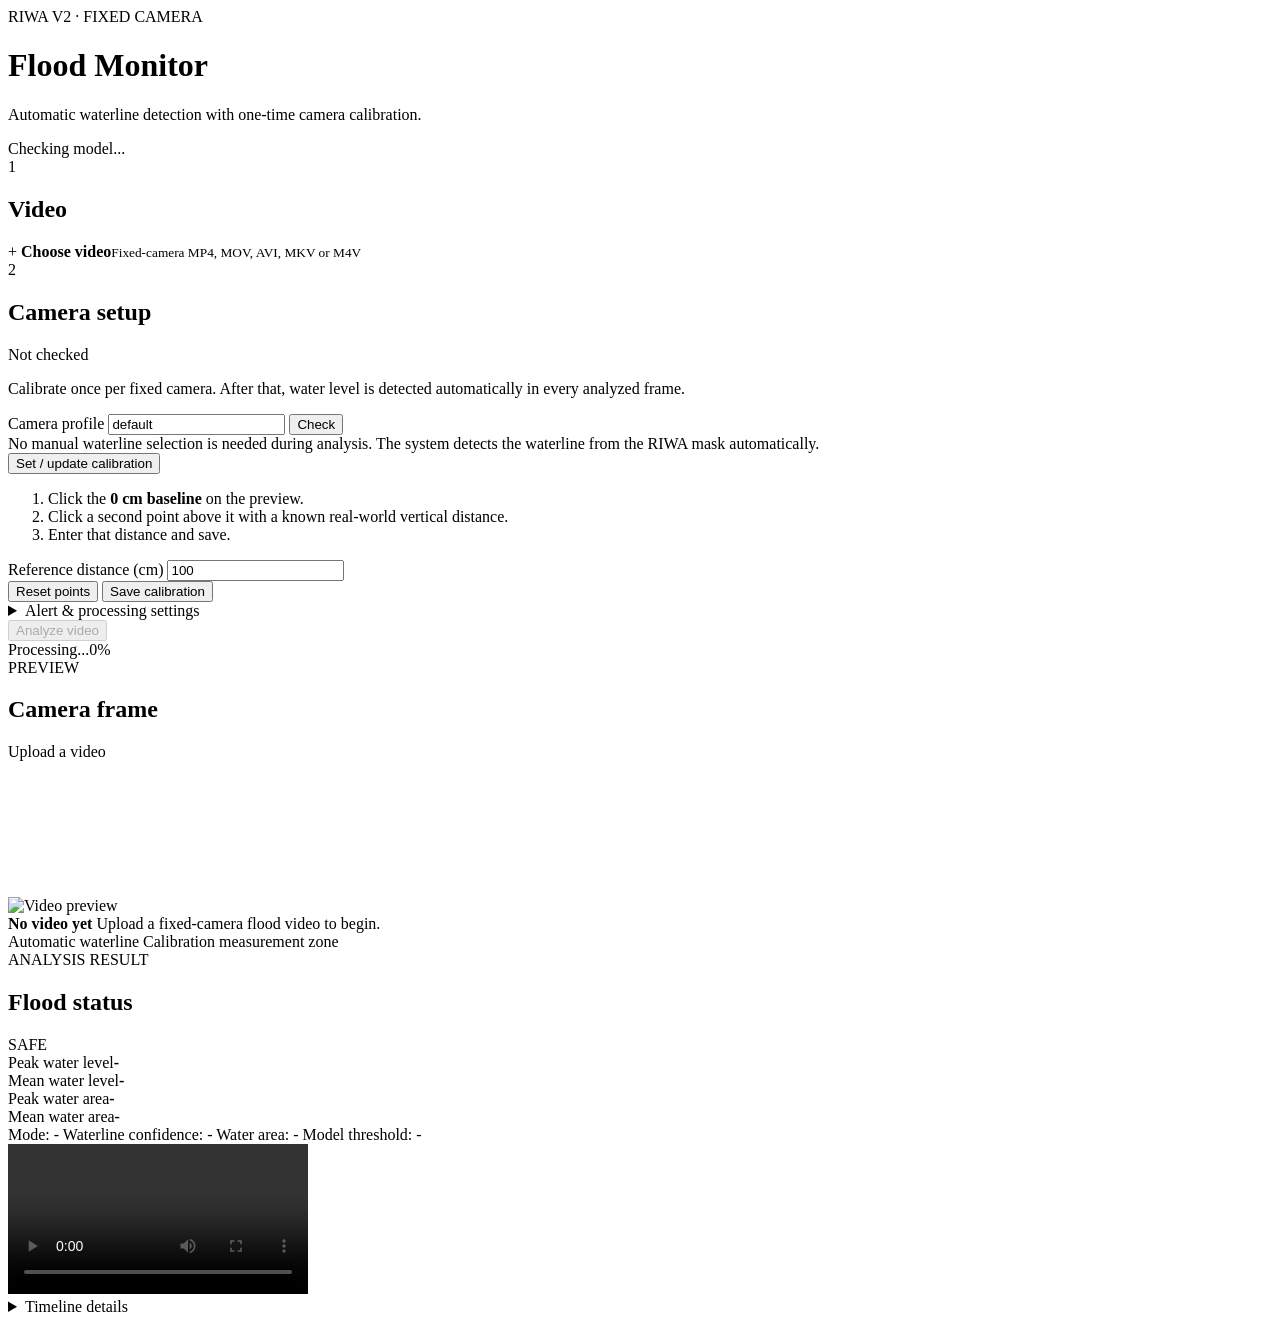
==== app/templates/index.html @ 7a63921c "." ====
<!DOCTYPE html>
<html lang="en">
<head>
  <link rel="icon" href="/static/favicon.svg" type="image/svg+xml" />
  <meta charset="UTF-8" />
  <meta name="viewport" content="width=device-width, initial-scale=1.0" />
  <title>RIWA Flood Monitor</title>
  <link rel="stylesheet" href="/static/style.css" />
</head>
<body>
  <main class="page-shell">
    <header class="topbar">
      <div>
        <div class="eyebrow">RIWA V2 · FIXED CAMERA</div>
        <h1>Flood Monitor</h1>
        <p>Automatic waterline detection with one-time camera calibration.</p>
      </div>
      <div id="modelBadge" class="model-badge">Checking model...</div>
    </header>

    <section class="workspace">
      <aside class="setup-panel card">
        <div class="section-head">
          <div><span class="step">1</span><h2>Video</h2></div>
        </div>

        <label class="upload-box" id="uploadBox">
          <input id="videoFile" type="file" accept="video/*" hidden />
          <span class="upload-icon">+</span>
          <span class="upload-copy"><strong>Choose video</strong><small>Fixed-camera MP4, MOV, AVI, MKV or M4V</small></span>
        </label>
        <div id="uploadStatus" class="helper"></div>
        <div id="videoMeta" class="meta-strip hidden"></div>

        <div class="divider"></div>

        <div class="section-head compact-head">
          <div><span class="step">2</span><h2>Camera setup</h2></div>
          <span id="calibrationBadge" class="state-pill muted-pill">Not checked</span>
        </div>
        <p class="helper fixed-note">Calibrate once per fixed camera. After that, water level is detected automatically in every analyzed frame.</p>

        <div class="profile-row">
          <label>
            Camera profile
            <input id="profile" value="default" />
          </label>
          <button id="loadProfile" class="secondary">Check</button>
        </div>

        <div id="autoInfo" class="mode-note">No manual waterline selection is needed during analysis. The system detects the waterline from the RIWA mask automatically.</div>

        <button id="toggleCalibration" class="secondary full-button">Set / update calibration</button>

        <div id="manualPanel" class="hidden manual-panel">
          <ol class="cal-steps">
            <li>Click the <b>0 cm baseline</b> on the preview.</li>
            <li>Click a second point above it with a known real-world vertical distance.</li>
            <li>Enter that distance and save.</li>
          </ol>
          <label>
            Reference distance (cm)
            <input id="knownCm" type="number" min="0.1" step="0.1" value="100" />
          </label>
          <div class="button-row">
            <button id="resetPoints" class="secondary">Reset points</button>
            <button id="saveCalibration" class="primary">Save calibration</button>
          </div>
          <div id="calStatus" class="helper"></div>
        </div>

        <details class="advanced-settings">
          <summary>Alert & processing settings</summary>
          <div class="advanced-body">
            <div class="settings-group">
              <div class="settings-title">Real-world water level</div>
              <div class="mini-grid">
                <label>Warning (cm)<input id="warningCm" type="number" value="20" min="0" step="1" /></label>
                <label>Danger (cm)<input id="dangerCm" type="number" value="50" min="0" step="1" /></label>
              </div>
            </div>
            <div class="settings-group">
              <div class="settings-title">Fallback when no calibration exists</div>
              <div class="mini-grid">
                <label>Warning area (%)<input id="warningRatioPct" type="number" value="20" min="0" max="100" step="1" /></label>
                <label>Danger area (%)<input id="dangerRatioPct" type="number" value="45" min="0" max="100" step="1" /></label>
              </div>
            </div>
            <label>Analyze every Nth frame<input id="sampleN" type="number" value="1" min="1" max="30" step="1" /></label>
          </div>
        </details>

        <button id="analyzeBtn" class="primary analyze-button" disabled>Analyze video</button>

        <div id="progressArea" class="hidden progress-area">
          <div class="progress-head"><span id="progressText">Processing...</span><span id="progressPercent">0%</span></div>
          <div class="progress-track"><div id="progressBar" class="progress-bar"></div></div>
        </div>
        <div id="analysisError" class="error hidden"></div>
      </aside>

      <section class="preview-panel card">
        <div class="section-head preview-head">
          <div><span class="step">PREVIEW</span><h2>Camera frame</h2></div>
          <div id="pointStatus" class="state-pill muted-pill">Upload a video</div>
        </div>
        <div class="preview-wrap" id="previewWrap">
          <img id="previewImage" alt="Video preview" class="hidden" />
          <canvas id="calCanvas" class="hidden"></canvas>
          <div id="previewPlaceholder" class="preview-placeholder">
            <strong>No video yet</strong>
            <span>Upload a fixed-camera flood video to begin.</span>
          </div>
        </div>
        <div class="preview-legend">
          <span><i class="legend-line yellow"></i>Automatic waterline</span>
          <span><i class="legend-zone"></i>Calibration measurement zone</span>
        </div>
      </section>
    </section>

    <section id="resultSection" class="result-section card hidden">
      <div class="result-header">
        <div>
          <div class="eyebrow">ANALYSIS RESULT</div>
          <h2>Flood status</h2>
          <p id="resultMeasurementHint" class="result-hint"></p>
        </div>
        <div id="statusBadge" class="status-badge">SAFE</div>
      </div>

      <div id="calibratedMetrics" class="primary-metrics hidden">
        <div class="hero-metric"><span>Peak water level</span><strong id="maxLevel">-</strong></div>
        <div class="hero-metric"><span>Mean water level</span><strong id="meanLevel">-</strong></div>
      </div>

      <div id="areaMetrics" class="primary-metrics hidden">
        <div class="hero-metric"><span>Peak water area</span><strong id="maxRatio">-</strong></div>
        <div class="hero-metric"><span>Mean water area</span><strong id="meanRatio">-</strong></div>
      </div>

      <div class="secondary-metrics">
        <span id="measurementModeChip">Mode: -</span>
        <span id="confidenceChip">Waterline confidence: -</span>
        <span id="secondaryAreaChip">Water area: -</span>
        <span id="modelThresholdChip">Model threshold: -</span>
      </div>

      <video id="resultVideo" controls playsinline preload="metadata"></video>

      <details class="timeline-wrap">
        <summary>Timeline details</summary>
        <div id="timeline" class="timeline"></div>
      </details>
    </section>
  </main>

  <script src="/static/app.js"></script>
</body>
</html>
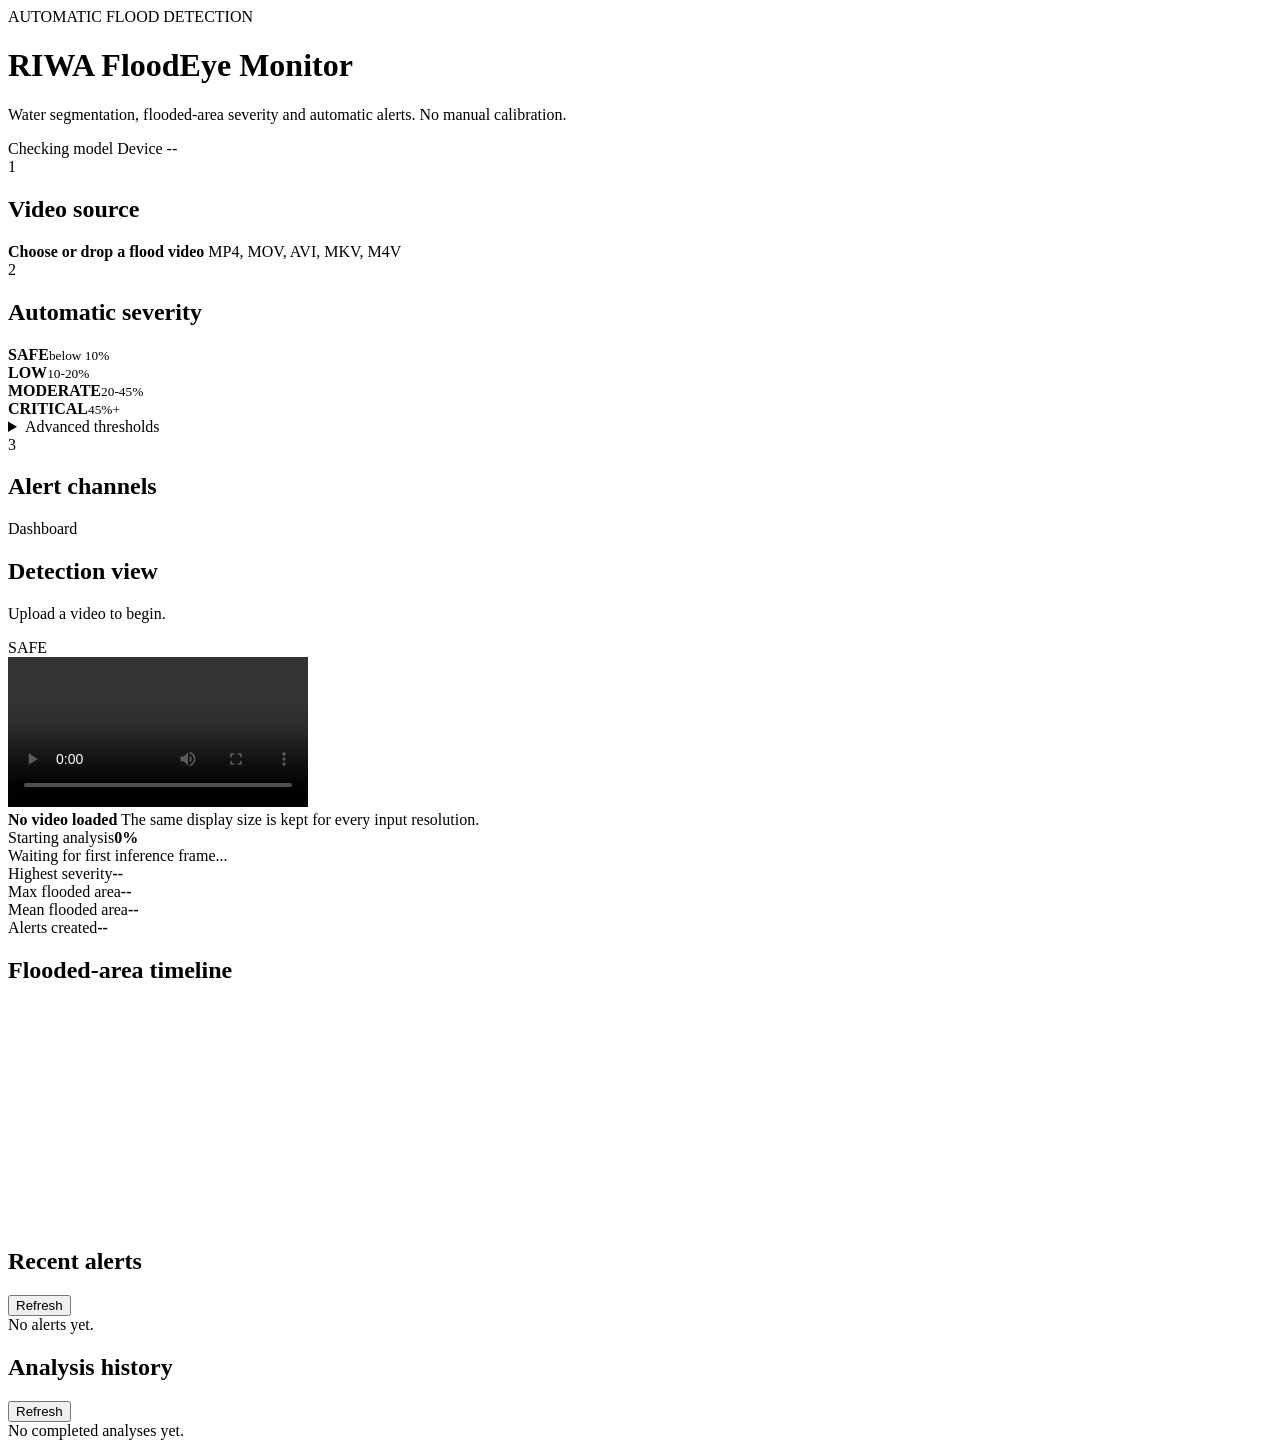
==== commit 3d54ba05: "." ====
--- a/app/templates/index.html
+++ b/app/templates/index.html
@@ -1,160 +1,132 @@
-<!DOCTYPE html>
+<!doctype html>
 <html lang="en">
 <head>
-  <link rel="icon" href="/static/favicon.svg" type="image/svg+xml" />
-  <meta charset="UTF-8" />
-  <meta name="viewport" content="width=device-width, initial-scale=1.0" />
-  <title>RIWA Flood Monitor</title>
-  <link rel="stylesheet" href="/static/style.css" />
+  <meta charset="utf-8">
+  <meta name="viewport" content="width=device-width, initial-scale=1">
+  <title>RIWA FloodEye Monitor</title>
+  <link rel="stylesheet" href="/static/style.css">
 </head>
 <body>
-  <main class="page-shell">
+  <div class="app-shell">
     <header class="topbar">
       <div>
-        <div class="eyebrow">RIWA V2 · FIXED CAMERA</div>
-        <h1>Flood Monitor</h1>
-        <p>Automatic waterline detection with one-time camera calibration.</p>
+        <div class="eyebrow">AUTOMATIC FLOOD DETECTION</div>
+        <h1>RIWA FloodEye Monitor</h1>
+        <p>Water segmentation, flooded-area severity and automatic alerts. No manual calibration.</p>
       </div>
-      <div id="modelBadge" class="model-badge">Checking model...</div>
+      <div class="system-state">
+        <span id="modelBadge" class="badge neutral">Checking model</span>
+        <span id="deviceBadge" class="badge neutral">Device --</span>
+      </div>
     </header>
 
-    <section class="workspace">
-      <aside class="setup-panel card">
-        <div class="section-head">
-          <div><span class="step">1</span><h2>Video</h2></div>
-        </div>
+    <main class="layout">
+      <aside class="side-column">
+        <section class="panel upload-panel">
+          <div class="panel-title">
+            <div>
+              <span class="step">1</span>
+              <h2>Video source</h2>
+            </div>
+          </div>
+          <label id="dropZone" class="drop-zone" for="videoFile">
+            <input id="videoFile" type="file" accept="video/*" hidden>
+            <strong>Choose or drop a flood video</strong>
+            <span>MP4, MOV, AVI, MKV, M4V</span>
+          </label>
+          <div id="uploadInfo" class="upload-info hidden"></div>
+        </section>
 
-        <label class="upload-box" id="uploadBox">
-          <input id="videoFile" type="file" accept="video/*" hidden />
-          <span class="upload-icon">+</span>
-          <span class="upload-copy"><strong>Choose video</strong><small>Fixed-camera MP4, MOV, AVI, MKV or M4V</small></span>
-        </label>
-        <div id="uploadStatus" class="helper"></div>
-        <div id="videoMeta" class="meta-strip hidden"></div>
+        <section class="panel">
+          <div class="panel-title">
+            <div>
+              <span class="step">2</span>
+              <h2>Automatic severity</h2>
+            </div>
+          </div>
+          <div class="severity-legend">
+            <div><span class="dot safe"></span><b>SAFE</b><small id="safeText">below 10%</small></div>
+            <div><span class="dot low"></span><b>LOW</b><small id="lowText">10-20%</small></div>
+            <div><span class="dot moderate"></span><b>MODERATE</b><small id="moderateText">20-45%</small></div>
+            <div><span class="dot critical"></span><b>CRITICAL</b><small id="criticalText">45%+</small></div>
+          </div>
 
-        <div class="divider"></div>
+          <details class="advanced">
+            <summary>Advanced thresholds</summary>
+            <div class="field-grid">
+              <label>Low (%)<input id="lowRatio" type="number" min="0" max="100" step="1" value="10"></label>
+              <label>Moderate (%)<input id="moderateRatio" type="number" min="0" max="100" step="1" value="20"></label>
+              <label>Critical (%)<input id="criticalRatio" type="number" min="0" max="100" step="1" value="45"></label>
+              <label>Sample every N frames<input id="sampleN" type="number" min="1" max="30" step="1" value="2"></label>
+            </div>
+          </details>
+        </section>
 
-        <div class="section-head compact-head">
-          <div><span class="step">2</span><h2>Camera setup</h2></div>
-          <span id="calibrationBadge" class="state-pill muted-pill">Not checked</span>
-        </div>
-        <p class="helper fixed-note">Calibrate once per fixed camera. After that, water level is detected automatically in every analyzed frame.</p>
+        <section class="panel">
+          <div class="panel-title">
+            <div>
+              <span class="step">3</span>
+              <h2>Alert channels</h2>
+            </div>
+          </div>
+          <div id="alertChannels" class="channel-list"><span class="chip">Dashboard</span></div>
+        </section>
 
-        <div class="profile-row">
-          <label>
-            Camera profile
-            <input id="profile" value="default" />
-          </label>
-          <button id="loadProfile" class="secondary">Check</button>
-        </div>
+        <div id="analysisError" class="error-box hidden"></div>
+      </aside>
 
-        <div id="autoInfo" class="mode-note">No manual waterline selection is needed during analysis. The system detects the waterline from the RIWA mask automatically.</div>
-
-        <button id="toggleCalibration" class="secondary full-button">Set / update calibration</button>
-
-        <div id="manualPanel" class="hidden manual-panel">
-          <ol class="cal-steps">
-            <li>Click the <b>0 cm baseline</b> on the preview.</li>
-            <li>Click a second point above it with a known real-world vertical distance.</li>
-            <li>Enter that distance and save.</li>
-          </ol>
-          <label>
-            Reference distance (cm)
-            <input id="knownCm" type="number" min="0.1" step="0.1" value="100" />
-          </label>
-          <div class="button-row">
-            <button id="resetPoints" class="secondary">Reset points</button>
-            <button id="saveCalibration" class="primary">Save calibration</button>
+      <section class="main-column">
+        <section class="panel media-panel">
+          <div class="media-head">
+            <div>
+              <h2>Detection view</h2>
+              <p id="mediaSubtitle">Upload a video to begin.</p>
+            </div>
+            <span id="liveSeverity" class="severity-badge safe">SAFE</span>
           </div>
-          <div id="calStatus" class="helper"></div>
-        </div>
-
-        <details class="advanced-settings">
-          <summary>Alert & processing settings</summary>
-          <div class="advanced-body">
-            <div class="settings-group">
-              <div class="settings-title">Real-world water level</div>
-              <div class="mini-grid">
-                <label>Warning (cm)<input id="warningCm" type="number" value="20" min="0" step="1" /></label>
-                <label>Danger (cm)<input id="dangerCm" type="number" value="50" min="0" step="1" /></label>
+          <div class="media-stage">
+            <video id="videoPlayer" controls playsinline></video>
+            <div id="emptyState" class="empty-state">
+              <strong>No video loaded</strong>
+              <span>The same display size is kept for every input resolution.</span>
+            </div>
+            <div id="progressOverlay" class="progress-overlay hidden">
+              <div class="progress-card">
+                <div class="progress-row"><span id="progressText">Starting analysis</span><b id="progressPercent">0%</b></div>
+                <div class="progress-track"><div id="progressBar"></div></div>
+                <div id="liveMetric" class="live-metric">Waiting for first inference frame...</div>
               </div>
             </div>
-            <div class="settings-group">
-              <div class="settings-title">Fallback when no calibration exists</div>
-              <div class="mini-grid">
-                <label>Warning area (%)<input id="warningRatioPct" type="number" value="20" min="0" max="100" step="1" /></label>
-                <label>Danger area (%)<input id="dangerRatioPct" type="number" value="45" min="0" max="100" step="1" /></label>
-              </div>
-            </div>
-            <label>Analyze every Nth frame<input id="sampleN" type="number" value="1" min="1" max="30" step="1" /></label>
           </div>
-        </details>
+        </section>
 
-        <button id="analyzeBtn" class="primary analyze-button" disabled>Analyze video</button>
+        <section id="resultSection" class="results hidden">
+          <div class="metric-grid">
+            <article class="metric-card"><span>Highest severity</span><strong id="highestSeverity">--</strong></article>
+            <article class="metric-card"><span>Max flooded area</span><strong id="maxRatio">--</strong></article>
+            <article class="metric-card"><span>Mean flooded area</span><strong id="meanRatio">--</strong></article>
+            <article class="metric-card"><span>Alerts created</span><strong id="alertCount">--</strong></article>
+          </div>
 
-        <div id="progressArea" class="hidden progress-area">
-          <div class="progress-head"><span id="progressText">Processing...</span><span id="progressPercent">0%</span></div>
-          <div class="progress-track"><div id="progressBar" class="progress-bar"></div></div>
-        </div>
-        <div id="analysisError" class="error hidden"></div>
-      </aside>
+          <section class="panel chart-panel">
+            <div class="panel-title simple"><h2>Flooded-area timeline</h2><span id="analysisMeta" class="muted"></span></div>
+            <canvas id="timelineChart" height="220"></canvas>
+          </section>
+        </section>
 
-      <section class="preview-panel card">
-        <div class="section-head preview-head">
-          <div><span class="step">PREVIEW</span><h2>Camera frame</h2></div>
-          <div id="pointStatus" class="state-pill muted-pill">Upload a video</div>
-        </div>
-        <div class="preview-wrap" id="previewWrap">
-          <img id="previewImage" alt="Video preview" class="hidden" />
-          <canvas id="calCanvas" class="hidden"></canvas>
-          <div id="previewPlaceholder" class="preview-placeholder">
-            <strong>No video yet</strong>
-            <span>Upload a fixed-camera flood video to begin.</span>
-          </div>
-        </div>
-        <div class="preview-legend">
-          <span><i class="legend-line yellow"></i>Automatic waterline</span>
-          <span><i class="legend-zone"></i>Calibration measurement zone</span>
+        <div class="two-column">
+          <section class="panel table-panel">
+            <div class="panel-title simple"><h2>Recent alerts</h2><button id="refreshAlerts" class="text-btn">Refresh</button></div>
+            <div id="alertsList" class="list-empty">No alerts yet.</div>
+          </section>
+          <section class="panel table-panel">
+            <div class="panel-title simple"><h2>Analysis history</h2><button id="refreshHistory" class="text-btn">Refresh</button></div>
+            <div id="historyList" class="list-empty">No completed analyses yet.</div>
+          </section>
         </div>
       </section>
-    </section>
-
-    <section id="resultSection" class="result-section card hidden">
-      <div class="result-header">
-        <div>
-          <div class="eyebrow">ANALYSIS RESULT</div>
-          <h2>Flood status</h2>
-          <p id="resultMeasurementHint" class="result-hint"></p>
-        </div>
-        <div id="statusBadge" class="status-badge">SAFE</div>
-      </div>
-
-      <div id="calibratedMetrics" class="primary-metrics hidden">
-        <div class="hero-metric"><span>Peak water level</span><strong id="maxLevel">-</strong></div>
-        <div class="hero-metric"><span>Mean water level</span><strong id="meanLevel">-</strong></div>
-      </div>
-
-      <div id="areaMetrics" class="primary-metrics hidden">
-        <div class="hero-metric"><span>Peak water area</span><strong id="maxRatio">-</strong></div>
-        <div class="hero-metric"><span>Mean water area</span><strong id="meanRatio">-</strong></div>
-      </div>
-
-      <div class="secondary-metrics">
-        <span id="measurementModeChip">Mode: -</span>
-        <span id="confidenceChip">Waterline confidence: -</span>
-        <span id="secondaryAreaChip">Water area: -</span>
-        <span id="modelThresholdChip">Model threshold: -</span>
-      </div>
-
-      <video id="resultVideo" controls playsinline preload="metadata"></video>
-
-      <details class="timeline-wrap">
-        <summary>Timeline details</summary>
-        <div id="timeline" class="timeline"></div>
-      </details>
-    </section>
-  </main>
-
+    </main>
+  </div>
   <script src="/static/app.js"></script>
 </body>
 </html>
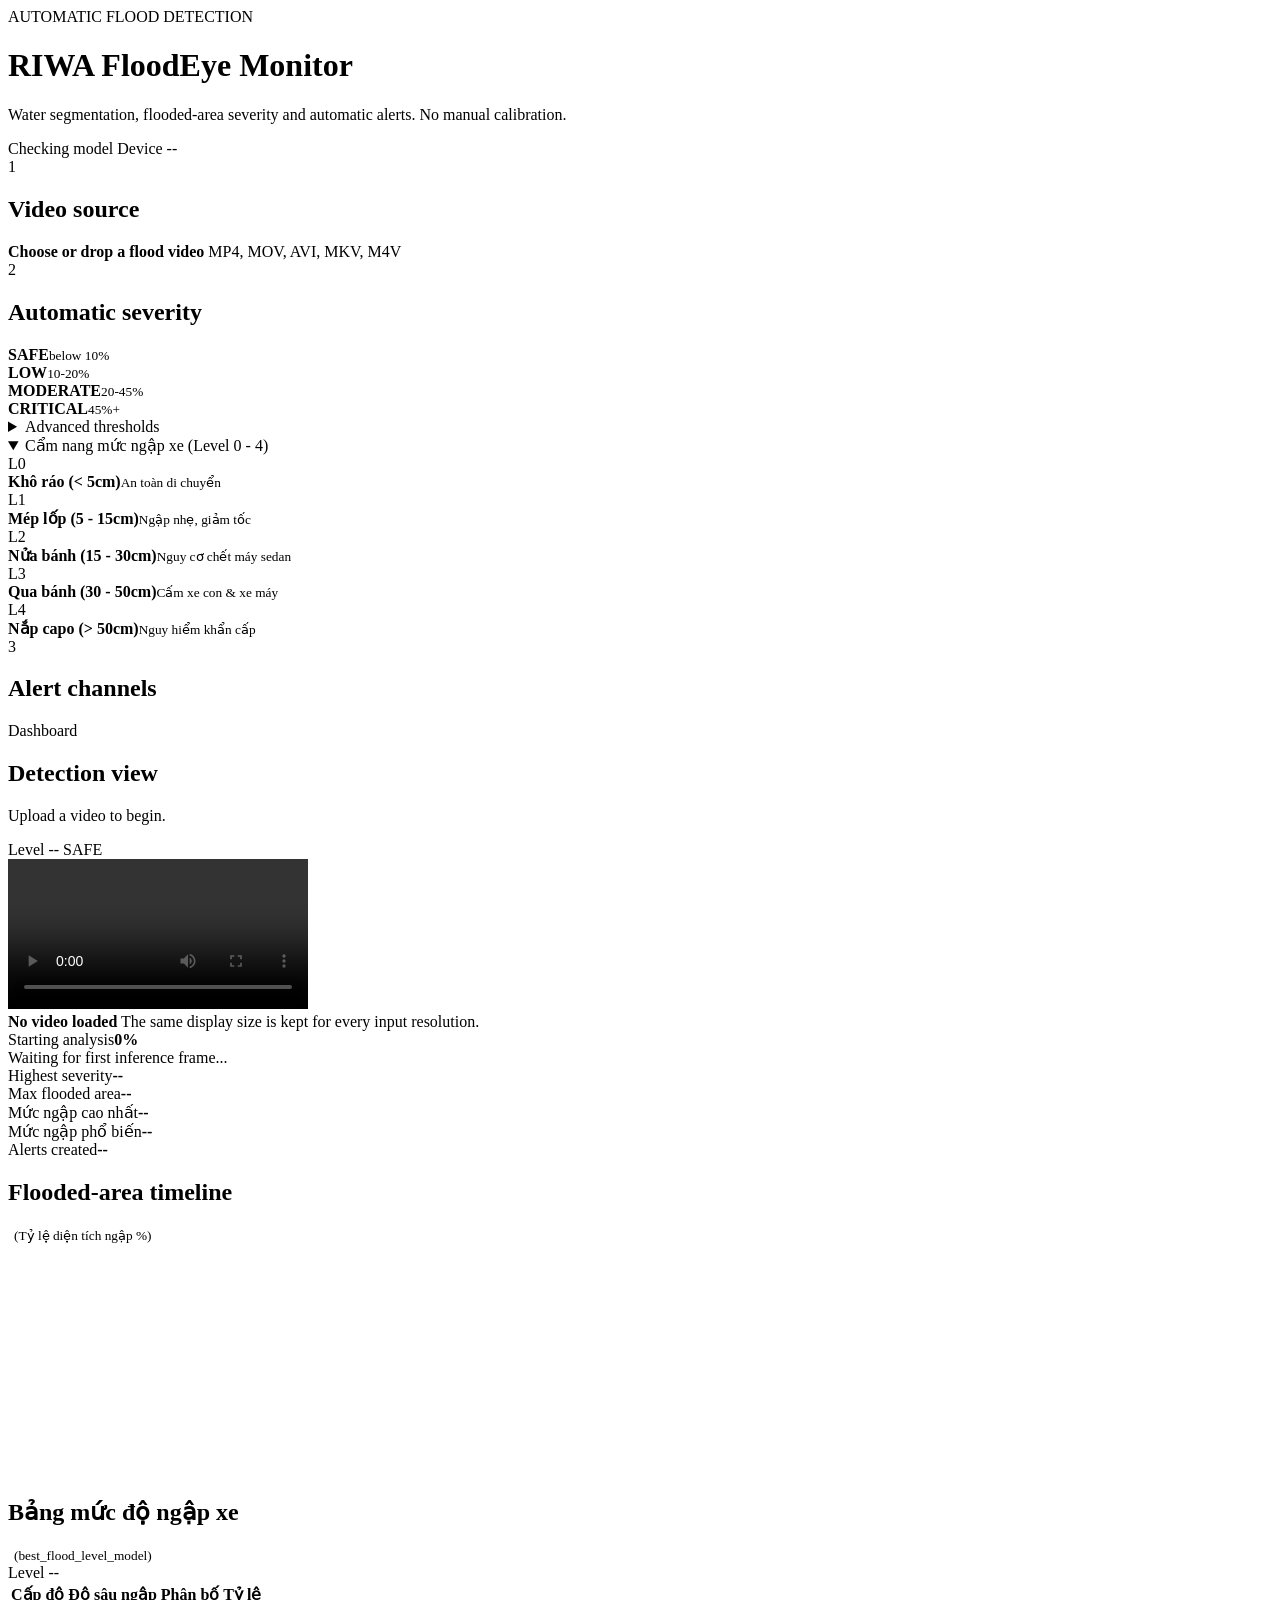
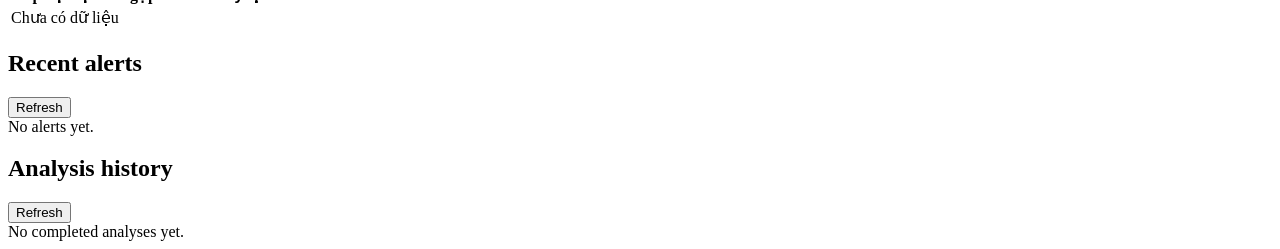
==== commit ba434084: "add dataset car-flood-level-model" ====
--- a/app/templates/index.html
+++ b/app/templates/index.html
@@ -60,6 +60,17 @@
               <label>Sample every N frames<input id="sampleN" type="number" min="1" max="30" step="1" value="2"></label>
             </div>
           </details>
+
+          <details class="advanced level-guide-details" open>
+            <summary>Cẩm nang mức ngập xe (Level 0 - 4)</summary>
+            <div class="level-guide-list">
+              <div class="level-guide-item"><span class="level-tag level0">L0</span><div><b>Khô ráo (&lt; 5cm)</b><small>An toàn di chuyển</small></div></div>
+              <div class="level-guide-item"><span class="level-tag level1">L1</span><div><b>Mép lốp (5 - 15cm)</b><small>Ngập nhẹ, giảm tốc</small></div></div>
+              <div class="level-guide-item"><span class="level-tag level2">L2</span><div><b>Nửa bánh (15 - 30cm)</b><small>Nguy cơ chết máy sedan</small></div></div>
+              <div class="level-guide-item"><span class="level-tag level3">L3</span><div><b>Qua bánh (30 - 50cm)</b><small>Cấm xe con &amp; xe máy</small></div></div>
+              <div class="level-guide-item"><span class="level-tag level4">L4</span><div><b>Nắp capo (&gt; 50cm)</b><small>Nguy hiểm khẩn cấp</small></div></div>
+            </div>
+          </details>
         </section>
 
         <section class="panel">
@@ -82,7 +93,10 @@
               <h2>Detection view</h2>
               <p id="mediaSubtitle">Upload a video to begin.</p>
             </div>
-            <span id="liveSeverity" class="severity-badge safe">SAFE</span>
+            <div class="header-badges">
+              <span id="liveLevel" class="level-badge-tag neutral hidden">Level --</span>
+              <span id="liveSeverity" class="severity-badge safe">SAFE</span>
+            </div>
           </div>
           <div class="media-stage">
             <video id="videoPlayer" controls playsinline></video>
@@ -104,14 +118,55 @@
           <div class="metric-grid">
             <article class="metric-card"><span>Highest severity</span><strong id="highestSeverity">--</strong></article>
             <article class="metric-card"><span>Max flooded area</span><strong id="maxRatio">--</strong></article>
-            <article class="metric-card"><span>Mean flooded area</span><strong id="meanRatio">--</strong></article>
+            <article class="metric-card"><span>Mức ngập cao nhất</span><strong id="highestLevel">--</strong></article>
+            <article class="metric-card"><span>Mức ngập phổ biến</span><strong id="dominantLevel">--</strong></article>
             <article class="metric-card"><span>Alerts created</span><strong id="alertCount">--</strong></article>
           </div>
 
-          <section class="panel chart-panel">
-            <div class="panel-title simple"><h2>Flooded-area timeline</h2><span id="analysisMeta" class="muted"></span></div>
-            <canvas id="timelineChart" height="220"></canvas>
-          </section>
+          <div class="analysis-split">
+            <!-- BẢNG 1: FLOODED AREA TIMELINE -->
+            <section class="panel chart-panel">
+              <div class="panel-title simple">
+                <div>
+                  <h2>Flooded-area timeline</h2>
+                  <small class="muted" style="margin-left: 6px;">(Tỷ lệ diện tích ngập %)</small>
+                </div>
+                <span id="analysisMeta" class="muted"></span>
+              </div>
+              <canvas id="timelineChart" height="230"></canvas>
+            </section>
+
+            <!-- BẢNG 2: BẢNG MỨC ĐỘ NGẬP (BEST_FLOOD_LEVEL_MODEL) CẠNH BẢNG FLOOD AREA -->
+            <section class="panel level-panel">
+              <div class="panel-title simple">
+                <div>
+                  <h2>Bảng mức độ ngập xe</h2>
+                  <small class="muted" style="margin-left: 6px;">(best_flood_level_model)</small>
+                </div>
+                <span id="levelBadgeSummary" class="level-badge-tag neutral">Level --</span>
+              </div>
+              <div class="level-panel-body">
+                <div class="level-table-wrap">
+                  <table class="level-table">
+                    <thead>
+                      <tr>
+                        <th>Cấp độ</th>
+                        <th>Độ sâu ngập</th>
+                        <th>Phân bố</th>
+                        <th>Tỷ lệ</th>
+                      </tr>
+                    </thead>
+                    <tbody id="levelTableBody">
+                      <tr><td colspan="4" class="text-center muted">Chưa có dữ liệu</td></tr>
+                    </tbody>
+                  </table>
+                </div>
+                <div id="levelAdvisory" class="level-advisory">
+                  <!-- Traffic / Vehicle safety advisory text -->
+                </div>
+              </div>
+            </section>
+          </div>
         </section>
 
         <div class="two-column">
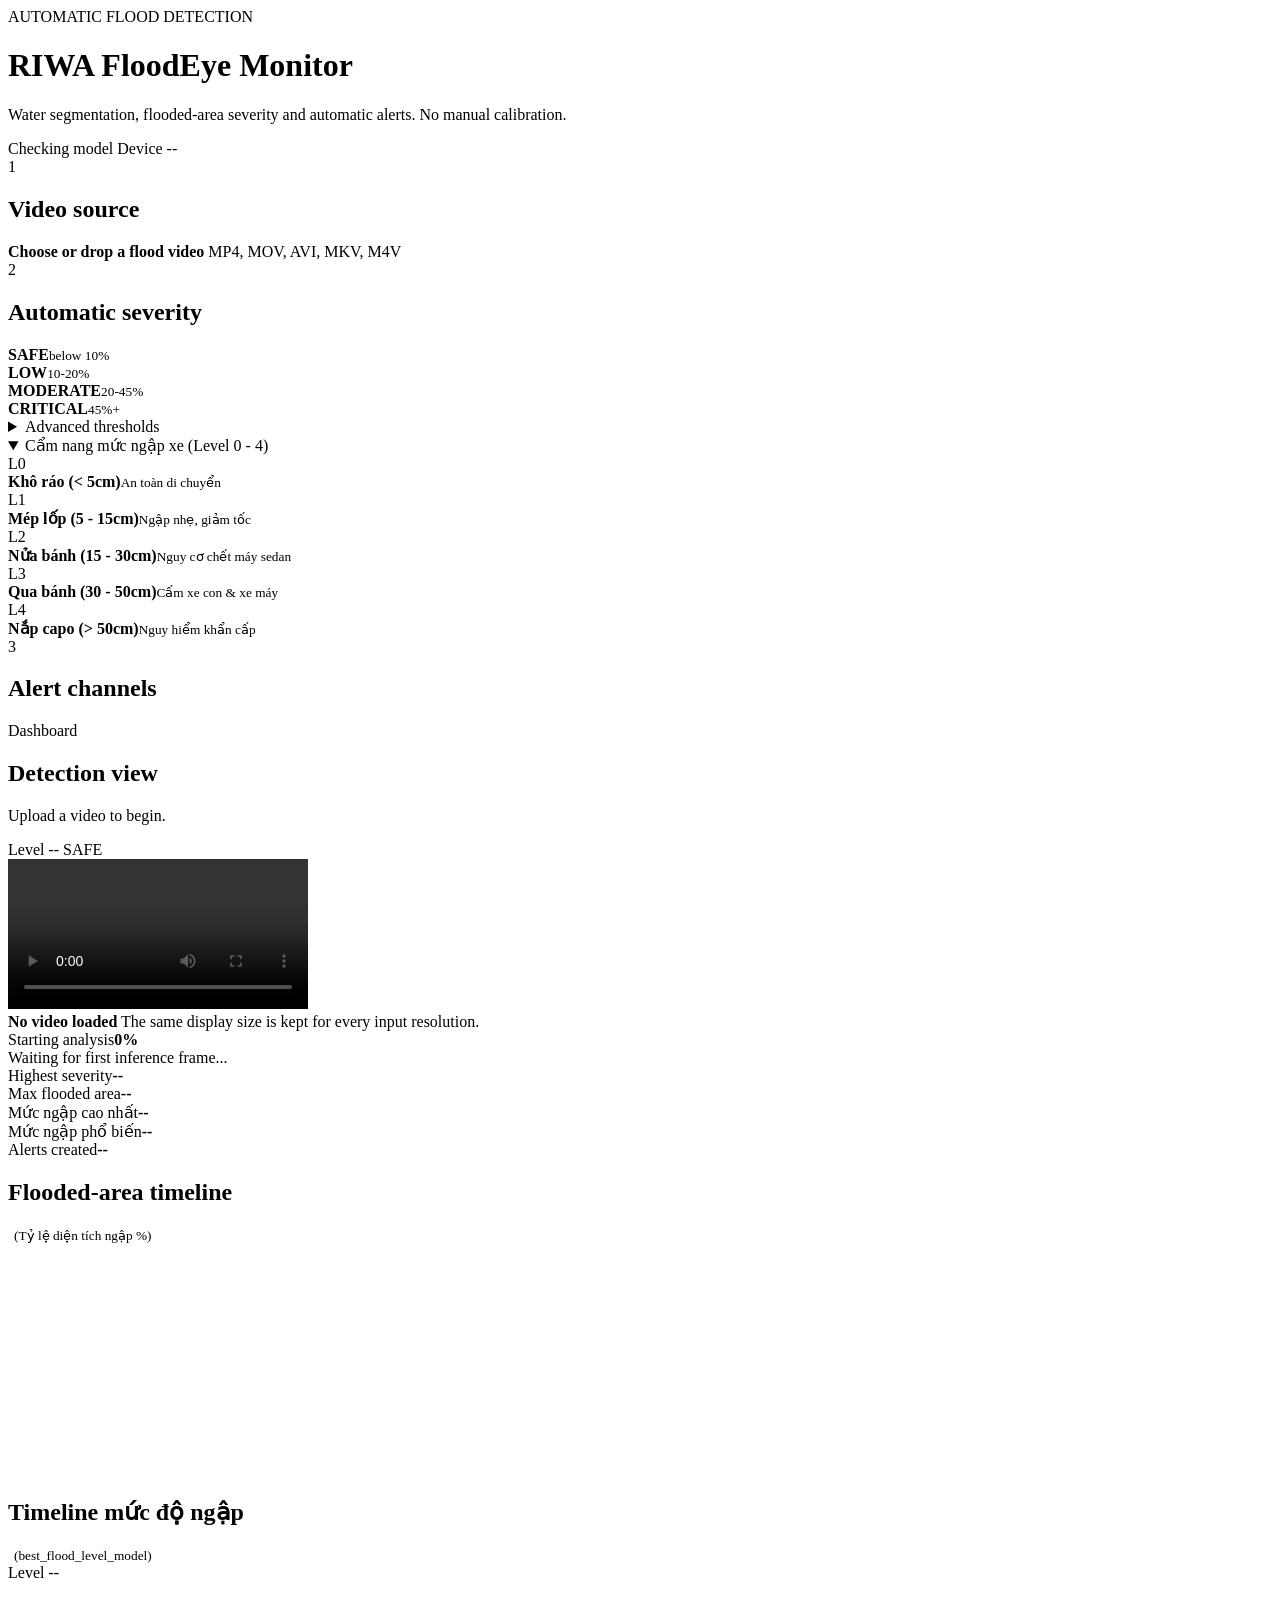
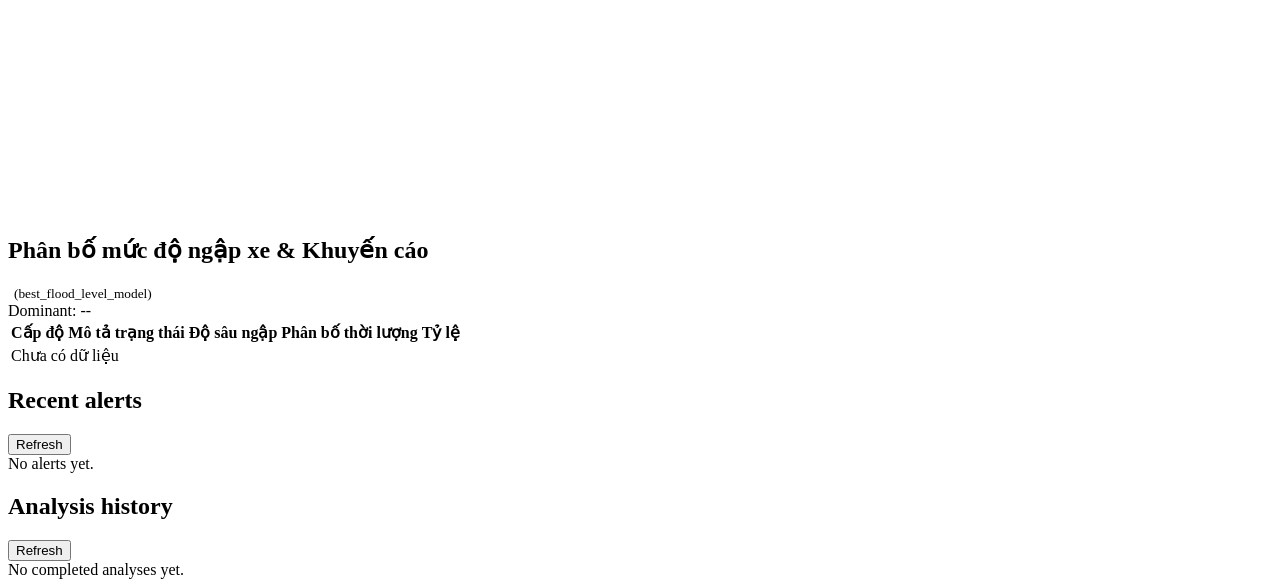
==== commit ac8889dd: "fix logic car-flood-level-detection" ====
--- a/app/templates/index.html
+++ b/app/templates/index.html
@@ -7,181 +7,194 @@
   <link rel="stylesheet" href="/static/style.css">
 </head>
 <body>
-  <div class="app-shell">
-    <header class="topbar">
-      <div>
-        <div class="eyebrow">AUTOMATIC FLOOD DETECTION</div>
-        <h1>RIWA FloodEye Monitor</h1>
-        <p>Water segmentation, flooded-area severity and automatic alerts. No manual calibration.</p>
+<div class="app-shell">
+  <header class="topbar">
+    <div>
+      <div class="eyebrow">AUTOMATIC FLOOD DETECTION</div>
+      <h1>RIWA FloodEye Monitor</h1>
+      <p>Water segmentation, flooded-area severity and automatic alerts. No manual calibration.</p>
+    </div>
+    <div class="system-state">
+      <span id="modelBadge" class="badge neutral">Checking model</span>
+      <span id="deviceBadge" class="badge neutral">Device --</span>
+    </div>
+  </header>
+
+  <main class="layout">
+    <aside class="side-column">
+      <section class="panel upload-panel">
+        <div class="panel-title">
+          <div>
+            <span class="step">1</span>
+            <h2>Video source</h2>
+          </div>
+        </div>
+        <label id="dropZone" class="drop-zone" for="videoFile">
+          <input id="videoFile" type="file" accept="video/*" hidden>
+          <strong>Choose or drop a flood video</strong>
+          <span>MP4, MOV, AVI, MKV, M4V</span>
+        </label>
+        <div id="uploadInfo" class="upload-info hidden"></div>
+      </section>
+
+      <section class="panel">
+        <div class="panel-title">
+          <div>
+            <span class="step">2</span>
+            <h2>Automatic severity</h2>
+          </div>
+        </div>
+        <div class="severity-legend">
+          <div><span class="dot safe"></span><b>SAFE</b><small id="safeText">below 10%</small></div>
+          <div><span class="dot low"></span><b>LOW</b><small id="lowText">10-20%</small></div>
+          <div><span class="dot moderate"></span><b>MODERATE</b><small id="moderateText">20-45%</small></div>
+          <div><span class="dot critical"></span><b>CRITICAL</b><small id="criticalText">45%+</small></div>
+        </div>
+
+        <details class="advanced">
+          <summary>Advanced thresholds</summary>
+          <div class="field-grid">
+            <label>Low (%)<input id="lowRatio" type="number" min="0" max="100" step="1" value="10"></label>
+            <label>Moderate (%)<input id="moderateRatio" type="number" min="0" max="100" step="1" value="20"></label>
+            <label>Critical (%)<input id="criticalRatio" type="number" min="0" max="100" step="1" value="45"></label>
+            <label>Sample every N frames<input id="sampleN" type="number" min="1" max="30" step="1" value="2"></label>
+          </div>
+        </details>
+
+        <details class="advanced level-guide-details" open>
+          <summary>Cẩm nang mức ngập xe (Level 0 - 4)</summary>
+          <div class="level-guide-list">
+            <div class="level-guide-item"><span class="level-tag level0">L0</span><div><b>Khô ráo (&lt; 5cm)</b><small>An toàn di chuyển</small></div></div>
+            <div class="level-guide-item"><span class="level-tag level1">L1</span><div><b>Mép lốp (5 - 15cm)</b><small>Ngập nhẹ, giảm tốc</small></div></div>
+            <div class="level-guide-item"><span class="level-tag level2">L2</span><div><b>Nửa bánh (15 - 30cm)</b><small>Nguy cơ chết máy sedan</small></div></div>
+            <div class="level-guide-item"><span class="level-tag level3">L3</span><div><b>Qua bánh (30 - 50cm)</b><small>Cấm xe con &amp; xe máy</small></div></div>
+            <div class="level-guide-item"><span class="level-tag level4">L4</span><div><b>Nắp capo (&gt; 50cm)</b><small>Nguy hiểm khẩn cấp</small></div></div>
+          </div>
+        </details>
+      </section>
+
+      <section class="panel">
+        <div class="panel-title">
+          <div>
+            <span class="step">3</span>
+            <h2>Alert channels</h2>
+          </div>
+        </div>
+        <div id="alertChannels" class="channel-list"><span class="chip">Dashboard</span></div>
+      </section>
+
+      <div id="analysisError" class="error-box hidden"></div>
+    </aside>
+
+    <section class="main-column">
+      <section class="panel media-panel">
+        <div class="media-head">
+          <div>
+            <h2>Detection view</h2>
+            <p id="mediaSubtitle">Upload a video to begin.</p>
+          </div>
+          <div class="header-badges">
+            <span id="liveLevel" class="level-badge-tag neutral hidden">Level --</span>
+            <span id="liveSeverity" class="severity-badge safe">SAFE</span>
+          </div>
+        </div>
+        <div class="media-stage">
+          <video id="videoPlayer" controls playsinline></video>
+          <div id="emptyState" class="empty-state">
+            <strong>No video loaded</strong>
+            <span>The same display size is kept for every input resolution.</span>
+          </div>
+          <div id="progressOverlay" class="progress-overlay hidden">
+            <div class="progress-card">
+              <div class="progress-row"><span id="progressText">Starting analysis</span><b id="progressPercent">0%</b></div>
+              <div class="progress-track"><div id="progressBar"></div></div>
+              <div id="liveMetric" class="live-metric">Waiting for first inference frame...</div>
+            </div>
+          </div>
+        </div>
+      </section>
+
+      <section id="resultSection" class="results hidden">
+        <div class="metric-grid">
+          <article class="metric-card"><span>Highest severity</span><strong id="highestSeverity">--</strong></article>
+          <article class="metric-card"><span>Max flooded area</span><strong id="maxRatio">--</strong></article>
+          <article class="metric-card"><span>Mức ngập cao nhất</span><strong id="highestLevel">--</strong></article>
+          <article class="metric-card"><span>Mức ngập phổ biến</span><strong id="dominantLevel">--</strong></article>
+          <article class="metric-card"><span>Alerts created</span><strong id="alertCount">--</strong></article>
+        </div>
+
+        <div class="analysis-split">
+          <!-- TIMELINE 1: FLOODED AREA TIMELINE -->
+          <section class="panel chart-panel">
+            <div class="panel-title simple">
+              <div>
+                <h2>Flooded-area timeline</h2>
+                <small class="muted" style="margin-left: 6px;">(Tỷ lệ diện tích ngập %)</small>
+              </div>
+              <span id="analysisMeta" class="muted"></span>
+            </div>
+            <canvas id="timelineChart" height="230"></canvas>
+          </section>
+
+          <!-- TIMELINE 2: FLOOD LEVEL TIMELINE (BEST_FLOOD_LEVEL_MODEL) CẠNH TIMELINE FLOOD AREA -->
+          <section class="panel chart-panel">
+            <div class="panel-title simple">
+              <div>
+                <h2>Timeline mức độ ngập</h2>
+                <small class="muted" style="margin-left: 6px;">(best_flood_level_model)</small>
+              </div>
+              <span id="levelBadgeSummary" class="level-badge-tag neutral">Level --</span>
+            </div>
+            <canvas id="levelTimelineChart" height="230"></canvas>
+          </section>
+        </div>
+
+        <!-- BẢNG PHÂN BỐ MỨC ĐỘ NGẬP XE (BEST_FLOOD_LEVEL_MODEL) & KHUYẾN CÁO -->
+        <section class="panel level-panel">
+          <div class="panel-title simple">
+            <div>
+              <h2>Phân bố mức độ ngập xe &amp; Khuyến cáo</h2>
+              <small class="muted" style="margin-left: 6px;">(best_flood_level_model)</small>
+            </div>
+            <span id="dominantLevelBadge" class="level-badge-tag neutral">Dominant: --</span>
+          </div>
+          <div class="level-panel-body">
+            <div class="level-table-wrap">
+              <table class="level-table">
+                <thead>
+                <tr>
+                  <th>Cấp độ</th>
+                  <th>Mô tả trạng thái</th>
+                  <th>Độ sâu ngập</th>
+                  <th>Phân bố thời lượng</th>
+                  <th>Tỷ lệ</th>
+                </tr>
+                </thead>
+                <tbody id="levelTableBody">
+                <tr><td colspan="5" class="text-center muted">Chưa có dữ liệu</td></tr>
+                </tbody>
+              </table>
+            </div>
+            <div id="levelAdvisory" class="level-advisory">
+              <!-- Traffic / Vehicle safety advisory text -->
+            </div>
+          </div>
+        </section>
+      </section>
+
+      <div class="two-column">
+        <section class="panel table-panel">
+          <div class="panel-title simple"><h2>Recent alerts</h2><button id="refreshAlerts" class="text-btn">Refresh</button></div>
+          <div id="alertsList" class="list-empty">No alerts yet.</div>
+        </section>
+        <section class="panel table-panel">
+          <div class="panel-title simple"><h2>Analysis history</h2><button id="refreshHistory" class="text-btn">Refresh</button></div>
+          <div id="historyList" class="list-empty">No completed analyses yet.</div>
+        </section>
       </div>
-      <div class="system-state">
-        <span id="modelBadge" class="badge neutral">Checking model</span>
-        <span id="deviceBadge" class="badge neutral">Device --</span>
-      </div>
-    </header>
-
-    <main class="layout">
-      <aside class="side-column">
-        <section class="panel upload-panel">
-          <div class="panel-title">
-            <div>
-              <span class="step">1</span>
-              <h2>Video source</h2>
-            </div>
-          </div>
-          <label id="dropZone" class="drop-zone" for="videoFile">
-            <input id="videoFile" type="file" accept="video/*" hidden>
-            <strong>Choose or drop a flood video</strong>
-            <span>MP4, MOV, AVI, MKV, M4V</span>
-          </label>
-          <div id="uploadInfo" class="upload-info hidden"></div>
-        </section>
-
-        <section class="panel">
-          <div class="panel-title">
-            <div>
-              <span class="step">2</span>
-              <h2>Automatic severity</h2>
-            </div>
-          </div>
-          <div class="severity-legend">
-            <div><span class="dot safe"></span><b>SAFE</b><small id="safeText">below 10%</small></div>
-            <div><span class="dot low"></span><b>LOW</b><small id="lowText">10-20%</small></div>
-            <div><span class="dot moderate"></span><b>MODERATE</b><small id="moderateText">20-45%</small></div>
-            <div><span class="dot critical"></span><b>CRITICAL</b><small id="criticalText">45%+</small></div>
-          </div>
-
-          <details class="advanced">
-            <summary>Advanced thresholds</summary>
-            <div class="field-grid">
-              <label>Low (%)<input id="lowRatio" type="number" min="0" max="100" step="1" value="10"></label>
-              <label>Moderate (%)<input id="moderateRatio" type="number" min="0" max="100" step="1" value="20"></label>
-              <label>Critical (%)<input id="criticalRatio" type="number" min="0" max="100" step="1" value="45"></label>
-              <label>Sample every N frames<input id="sampleN" type="number" min="1" max="30" step="1" value="2"></label>
-            </div>
-          </details>
-
-          <details class="advanced level-guide-details" open>
-            <summary>Cẩm nang mức ngập xe (Level 0 - 4)</summary>
-            <div class="level-guide-list">
-              <div class="level-guide-item"><span class="level-tag level0">L0</span><div><b>Khô ráo (&lt; 5cm)</b><small>An toàn di chuyển</small></div></div>
-              <div class="level-guide-item"><span class="level-tag level1">L1</span><div><b>Mép lốp (5 - 15cm)</b><small>Ngập nhẹ, giảm tốc</small></div></div>
-              <div class="level-guide-item"><span class="level-tag level2">L2</span><div><b>Nửa bánh (15 - 30cm)</b><small>Nguy cơ chết máy sedan</small></div></div>
-              <div class="level-guide-item"><span class="level-tag level3">L3</span><div><b>Qua bánh (30 - 50cm)</b><small>Cấm xe con &amp; xe máy</small></div></div>
-              <div class="level-guide-item"><span class="level-tag level4">L4</span><div><b>Nắp capo (&gt; 50cm)</b><small>Nguy hiểm khẩn cấp</small></div></div>
-            </div>
-          </details>
-        </section>
-
-        <section class="panel">
-          <div class="panel-title">
-            <div>
-              <span class="step">3</span>
-              <h2>Alert channels</h2>
-            </div>
-          </div>
-          <div id="alertChannels" class="channel-list"><span class="chip">Dashboard</span></div>
-        </section>
-
-        <div id="analysisError" class="error-box hidden"></div>
-      </aside>
-
-      <section class="main-column">
-        <section class="panel media-panel">
-          <div class="media-head">
-            <div>
-              <h2>Detection view</h2>
-              <p id="mediaSubtitle">Upload a video to begin.</p>
-            </div>
-            <div class="header-badges">
-              <span id="liveLevel" class="level-badge-tag neutral hidden">Level --</span>
-              <span id="liveSeverity" class="severity-badge safe">SAFE</span>
-            </div>
-          </div>
-          <div class="media-stage">
-            <video id="videoPlayer" controls playsinline></video>
-            <div id="emptyState" class="empty-state">
-              <strong>No video loaded</strong>
-              <span>The same display size is kept for every input resolution.</span>
-            </div>
-            <div id="progressOverlay" class="progress-overlay hidden">
-              <div class="progress-card">
-                <div class="progress-row"><span id="progressText">Starting analysis</span><b id="progressPercent">0%</b></div>
-                <div class="progress-track"><div id="progressBar"></div></div>
-                <div id="liveMetric" class="live-metric">Waiting for first inference frame...</div>
-              </div>
-            </div>
-          </div>
-        </section>
-
-        <section id="resultSection" class="results hidden">
-          <div class="metric-grid">
-            <article class="metric-card"><span>Highest severity</span><strong id="highestSeverity">--</strong></article>
-            <article class="metric-card"><span>Max flooded area</span><strong id="maxRatio">--</strong></article>
-            <article class="metric-card"><span>Mức ngập cao nhất</span><strong id="highestLevel">--</strong></article>
-            <article class="metric-card"><span>Mức ngập phổ biến</span><strong id="dominantLevel">--</strong></article>
-            <article class="metric-card"><span>Alerts created</span><strong id="alertCount">--</strong></article>
-          </div>
-
-          <div class="analysis-split">
-            <!-- BẢNG 1: FLOODED AREA TIMELINE -->
-            <section class="panel chart-panel">
-              <div class="panel-title simple">
-                <div>
-                  <h2>Flooded-area timeline</h2>
-                  <small class="muted" style="margin-left: 6px;">(Tỷ lệ diện tích ngập %)</small>
-                </div>
-                <span id="analysisMeta" class="muted"></span>
-              </div>
-              <canvas id="timelineChart" height="230"></canvas>
-            </section>
-
-            <!-- BẢNG 2: BẢNG MỨC ĐỘ NGẬP (BEST_FLOOD_LEVEL_MODEL) CẠNH BẢNG FLOOD AREA -->
-            <section class="panel level-panel">
-              <div class="panel-title simple">
-                <div>
-                  <h2>Bảng mức độ ngập xe</h2>
-                  <small class="muted" style="margin-left: 6px;">(best_flood_level_model)</small>
-                </div>
-                <span id="levelBadgeSummary" class="level-badge-tag neutral">Level --</span>
-              </div>
-              <div class="level-panel-body">
-                <div class="level-table-wrap">
-                  <table class="level-table">
-                    <thead>
-                      <tr>
-                        <th>Cấp độ</th>
-                        <th>Độ sâu ngập</th>
-                        <th>Phân bố</th>
-                        <th>Tỷ lệ</th>
-                      </tr>
-                    </thead>
-                    <tbody id="levelTableBody">
-                      <tr><td colspan="4" class="text-center muted">Chưa có dữ liệu</td></tr>
-                    </tbody>
-                  </table>
-                </div>
-                <div id="levelAdvisory" class="level-advisory">
-                  <!-- Traffic / Vehicle safety advisory text -->
-                </div>
-              </div>
-            </section>
-          </div>
-        </section>
-
-        <div class="two-column">
-          <section class="panel table-panel">
-            <div class="panel-title simple"><h2>Recent alerts</h2><button id="refreshAlerts" class="text-btn">Refresh</button></div>
-            <div id="alertsList" class="list-empty">No alerts yet.</div>
-          </section>
-          <section class="panel table-panel">
-            <div class="panel-title simple"><h2>Analysis history</h2><button id="refreshHistory" class="text-btn">Refresh</button></div>
-            <div id="historyList" class="list-empty">No completed analyses yet.</div>
-          </section>
-        </div>
-      </section>
-    </main>
-  </div>
-  <script src="/static/app.js"></script>
+    </section>
+  </main>
+</div>
+<script src="/static/app.js"></script>
 </body>
 </html>
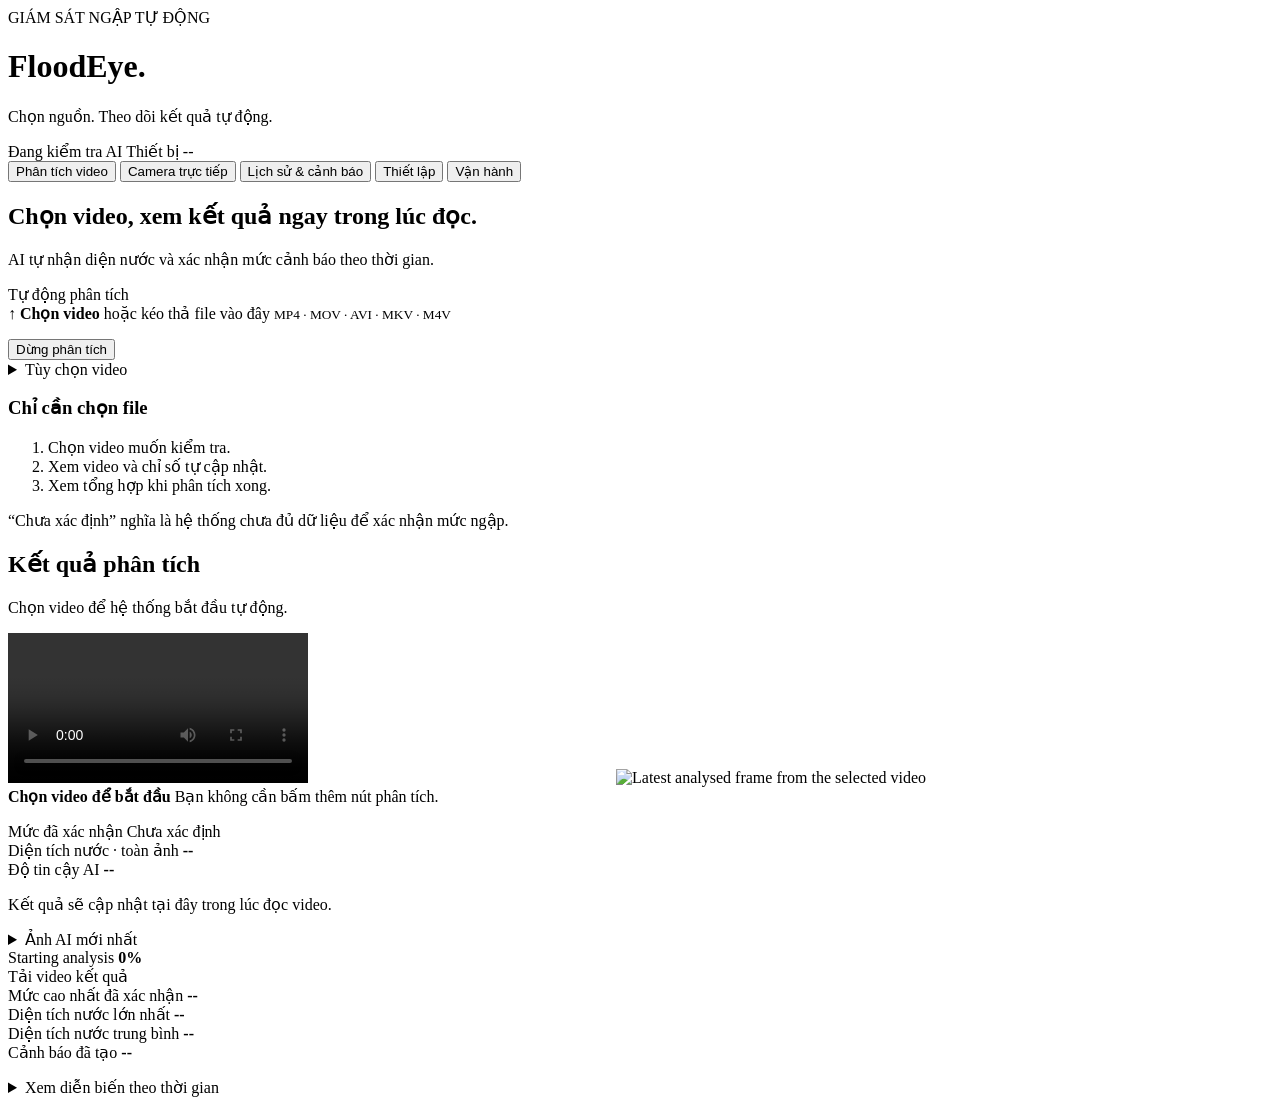
==== commit be9f4671: "." ====
--- a/app/templates/index.html
+++ b/app/templates/index.html
@@ -1,200 +1,531 @@
 <!doctype html>
-<html lang="en">
+<html lang="vi">
 <head>
-  <meta charset="utf-8">
-  <meta name="viewport" content="width=device-width, initial-scale=1">
-  <title>RIWA FloodEye Monitor</title>
-  <link rel="stylesheet" href="/static/style.css">
+<meta charset="utf-8">
+<meta name="viewport" content="width=device-width, initial-scale=1">
+<title>FloodEye · Giám sát ngập tự động</title>
+<link rel="stylesheet" href="/static/style.css?v=__ASSET_VERSION__">
 </head>
 <body>
 <div class="app-shell">
-  <header class="topbar">
-    <div>
-      <div class="eyebrow">AUTOMATIC FLOOD DETECTION</div>
-      <h1>RIWA FloodEye Monitor</h1>
-      <p>Water segmentation, flooded-area severity and automatic alerts. No manual calibration.</p>
+<header class="topbar">
+<div>
+<div class="eyebrow">GIÁM SÁT NGẬP TỰ ĐỘNG</div>
+<h1>FloodEye<span class="brand-dot">.</span>
+</h1>
+<p>Chọn nguồn. Theo dõi kết quả tự động.</p>
+</div>
+<div class="system-state">
+<span id="modelBadge" class="badge neutral">Đang kiểm tra AI</span>
+<span id="deviceBadge" class="badge neutral">Thiết bị --</span>
+</div>
+</header>
+<nav class="workspace-tabs" aria-label="Chức năng chính">
+<button type="button" data-workspace="video" aria-current="page">Phân tích video</button>
+<button type="button" data-workspace="camera">Camera trực tiếp</button>
+<button type="button" data-workspace="history">Lịch sử &amp; cảnh báo</button>
+<button type="button" data-workspace="settings">Thiết lập</button>
+<button type="button" data-workspace="operations">Vận hành</button>
+</nav>
+<div id="analysisError" class="error-box hidden" role="alert">
+</div>
+<main>
+<section id="workspace-video" class="workspace">
+<div class="workspace-intro">
+<div>
+<h2>Chọn video, xem kết quả ngay trong lúc đọc.</h2>
+<p>AI tự nhận diện nước và xác nhận mức cảnh báo theo thời gian.</p>
+</div>
+<span class="auto-tag">Tự động phân tích</span>
+</div>
+<div class="layout">
+<aside class="side-column">
+<section class="panel upload-panel">
+<label id="dropZone" class="drop-zone" for="videoFile">
+<input id="videoFile" type="file" accept="video/*,.mkv,.avi,.m4v" hidden>
+<span class="upload-symbol" aria-hidden="true">&#8593;</span>
+<strong>Chọn video</strong>
+<span>hoặc kéo thả file vào đây</span>
+<small>MP4 · MOV · AVI · MKV · M4V</small>
+</label>
+<div id="uploadInfo" class="upload-info hidden">
+</div>
+<p id="originalProgress" class="help-text hidden">
+</p>
+<button id="cancelAnalysis" type="button" class="action-button secondary hidden">Dừng phân tích</button>
+<details class="advanced">
+<summary>Tùy chọn video</summary>
+<div class="camera-fields">
+<label>Vùng theo dõi<select id="videoCameraSelect">
+<option value="">Toàn khung hình (mặc định)</option>
+</select>
+</label>
+<label>Đọc một khung mỗi (giây)<input id="previewInterval" type="number" min="0.01" max="5" step="any" value="0.5">
+</label>
+<p class="help-text">Khoảng lấy mẫu áp dụng riêng cho AI. Video có tốc độ phát riêng.</p>
+<label>Cách đọc<select id="videoReadMode">
+<option value="auto">Tự động · phân tích trong lúc đọc</option>
+<option value="upload">Tương thích · tải toàn bộ file lên trước</option>
+</select>
+</label>
+<label class="preview-option">
+<input id="exportVideo" type="checkbox"> Lưu thêm video kết quả ở nền</label>
+<p class="help-text">Bạn vẫn xem được kết quả ngay khi không chọn lưu video.</p>
+</div>
+</details>
+</section>
+<section class="panel quick-guide">
+<h3>Chỉ cần chọn file</h3>
+<ol>
+<li>Chọn video muốn kiểm tra.</li>
+<li>Xem video và chỉ số tự cập nhật.</li>
+<li>Xem tổng hợp khi phân tích xong.</li>
+</ol>
+<p class="help-text">“Chưa xác định” nghĩa là hệ thống chưa đủ dữ liệu để xác nhận mức ngập.</p>
+</section>
+</aside>
+<div class="main-column">
+<section class="panel media-panel">
+          <div class="media-head">
+            <div>
+              <h2>Kết quả phân tích</h2>
+              <p id="mediaSubtitle">Chọn video để hệ thống bắt đầu tự động.</p>
+            </div>
+          </div>
+          <div class="media-stage">
+            <video id="videoPlayer" controls playsinline>
+</video>
+            <canvas id="segmentationOverlay" aria-hidden="true"></canvas>
+            <img id="previewImage" alt="Latest analysed frame from the selected video">
+            <div id="emptyState" class="empty-state">
+              <strong>Chọn video để bắt đầu</strong>
+              <span>Bạn không cần bấm thêm nút phân tích.</span>
+            </div>
+          </div>
+          <div class="observation-panel" aria-label="Video observations">
+            <p id="playbackNote" class="help-text playback-note"></p>
+            <div class="observation-grid">
+              <div>
+<span class="observation-label">Mức đã xác nhận</span>
+<span id="liveSeverity" class="severity-badge unknown">Chưa xác định</span>
+</div>
+              <div>
+<span id="videoWaterLabel" class="observation-label">Diện tích nước · toàn ảnh</span>
+<strong id="videoWater">--</strong>
+</div>
+              <div>
+<span class="observation-label" title="Độ tin cậy phân đoạn ảnh, không phải xác suất xảy ra ngập">Độ tin cậy AI</span>
+<strong id="videoConfidence">--</strong>
+</div>
+            </div>
+            <p id="liveMetric" class="observation-note">Kết quả sẽ cập nhật tại đây trong lúc đọc video.</p>
+            <details id="analysisSnapshotPanel" class="analysis-snapshot hidden">
+              <summary id="analysisSnapshotTime">Ảnh AI mới nhất</summary>
+              <p class="help-text">Ảnh lấy mẫu riêng cho AI. Mốc ảnh có thể khác vị trí video đang phát.</p>
+              <img id="analysisSnapshot" alt="Ảnh phân tích AI gần nhất với vùng nước được đánh dấu">
+            </details>
+            <div id="analysisProgress" class="analysis-progress hidden" role="status">
+              <div class="progress-row">
+<span id="progressText">Starting analysis</span>
+<b id="progressPercent">0%</b>
+</div>
+              <div class="progress-track">
+<div id="progressBar">
+</div>
+</div>
+            </div>
+            <a id="downloadResult" class="action-button secondary hidden" download>Tải video kết quả</a>
+          </div>
+        </section>
+<section id="resultSection" class="results hidden">
+          <div class="metric-grid">
+            <article class="metric-card">
+<span>Mức cao nhất đã xác nhận</span>
+<strong id="highestSeverity">--</strong>
+</article>
+            <article class="metric-card">
+<span>Diện tích nước lớn nhất</span>
+<strong id="maxRatio">--</strong>
+</article>
+            <article class="metric-card">
+<span>Diện tích nước trung bình</span>
+<strong id="meanRatio">--</strong>
+</article>
+            <article class="metric-card">
+<span>Cảnh báo đã tạo</span>
+<strong id="alertCount">--</strong>
+</article>
+          </div>
+          <p id="stateSummary" class="help-text">
+</p>
+
+          <details class="panel chart-panel">
+<summary>Xem diễn biến theo thời gian</summary>
+            <div class="panel-title simple">
+<h2>Diễn biến diện tích nước</h2>
+<span id="analysisMeta" class="muted">
+</span>
+</div>
+            <canvas id="timelineChart" height="220">
+</canvas>
+          </details>
+        </section>
+</div>
+</div>
+</section>
+<section id="workspace-camera" class="workspace" hidden>
+<div class="workspace-intro">
+<div>
+<h2>Theo dõi liên tục, cảnh báo tự động.</h2>
+<p>Kết nối camera một lần, hệ thống tự đọc hình ảnh và theo dõi thay đổi.</p>
+</div>
+<button type="button" class="action-button secondary" data-open-setup>Thiết lập camera</button>
+</div>
+<section class="panel live-camera-panel">
+          <div class="media-head">
+<div>
+<h2>Giám sát camera</h2>
+<p id="liveCameraName">Chọn camera đã lưu hoặc thêm camera mới.</p>
+</div>
+</div>
+          <div class="camera-picker">
+<label for="quickCameraSelect">Camera của bạn</label>
+<select id="quickCameraSelect">
+<option value="">Chọn camera</option>
+</select>
+<button type="button" class="text-btn" data-open-setup>+ Thêm camera</button>
+</div>
+<div id="liveCameraList" class="live-camera-list">
+</div>
+          <div class="live-camera-stage">
+<img id="cameraLiveImage" alt="Latest monitored camera image" hidden>
+<p id="liveCameraEmpty" class="help-text">Kết nối camera một lần. Hệ thống sẽ tự theo dõi liên tục.</p>
+</div>
+          <div class="observation-panel" aria-label="Camera observations">
+            <div class="observation-grid">
+              <div>
+<span class="observation-label">Mức đã xác nhận</span>
+<span id="cameraLiveSeverity" class="severity-badge unknown">Chưa xác định</span>
+</div>
+              <div>
+<span id="cameraWaterLabel" class="observation-label">Diện tích nước · toàn ảnh</span>
+<strong id="cameraWater">--</strong>
+</div>
+              <div>
+<span class="observation-label" title="Model confidence for segmentation, not a probability of flooding">Độ tin cậy AI</span>
+<strong id="cameraConfidence">--</strong>
+</div>
+            </div>
+            <p id="cameraObservationNote" class="observation-note">Chưa có dữ liệu camera.</p>
+          </div>
+          <div class="live-camera-body">
+            <div class="button-row">
+              <span id="cameraConnection" class="badge neutral">Chưa kết nối</span>
+              <button id="startLive" type="button" class="action-button">Bắt đầu giám sát</button>
+              <button id="stopLive" type="button" class="action-button secondary">Dừng</button>
+              <button id="restartLive" type="button" class="action-button secondary">Áp dụng cấu hình mới</button>
+              <button id="liveRoiReference" type="button" class="action-button secondary">Chọn vùng theo dõi</button>
+            </div>
+            <p id="liveCameraMetrics" class="help-text" role="status">Chưa có dữ liệu camera.</p>
+            <p id="liveCameraConfig" class="help-text">
+</p>
+            <p id="liveCameraError" class="help-text" role="status">
+</p>
+          </div>
+        </section>
+</section>
+<section id="workspace-history" class="workspace" hidden>
+<div class="workspace-intro">
+<div>
+<h2>Lịch sử &amp; cảnh báo</h2>
+<p>Xem các sự kiện đã xác nhận và kết quả những lần phân tích trước.</p>
+</div>
+</div>
+<div class="main-column">
+<section class="panel table-panel">
+          <div class="panel-title simple">
+<h2>Sự kiện cảnh báo</h2>
+<button id="refreshEvents" class="text-btn">Làm mới</button>
+</div>
+          <div id="eventsList" class="list-empty">Chưa có sự kiện cảnh báo.</div>
+        </section>
+<details class="secondary-details">
+<summary>Chi tiết gửi thông báo</summary>
+<section class="panel table-panel">
+          <div class="panel-title simple">
+<h2>Gửi thông báo</h2>
+<button id="refreshDeliveries" class="text-btn">Làm mới</button>
+</div>
+          <p id="deliverySummary" class="help-text delivery-summary" role="status">Checking persistent notification queue...</p>
+          <p class="help-text delivery-summary">Accepted means the provider accepted the request. Failed or blocked messages hold later messages for the same camera and channel. Retry after fixing the cause, or skip a message to release the queue.</p>
+          <div id="deliveriesList" class="list-empty">No external notifications queued.</div>
+        </section>
+</details>
+<div class="two-column">
+<section class="panel table-panel">
+            <div class="panel-title simple">
+<h2>Cảnh báo gần đây</h2>
+<button id="refreshAlerts" class="text-btn">Làm mới</button>
+</div>
+            <div id="alertsList" class="list-empty">Chưa có cảnh báo.</div>
+          </section>
+<section class="panel table-panel">
+            <div class="panel-title simple">
+<h2>Lịch sử phân tích</h2>
+<button id="refreshHistory" class="text-btn">Làm mới</button>
+</div>
+            <div id="historyList" class="list-empty">Chưa có phiên phân tích.</div>
+          </section>
+</div>
+</div>
+</section>
+<section id="workspace-settings" class="workspace" hidden>
+<div class="workspace-intro">
+<div>
+<h2>Thiết lập một lần</h2>
+<p>Video dùng ngay với cấu hình mặc định. Camera cần lưu kết nối trước khi giám sát.</p>
+</div>
+</div>
+<div class="settings-grid">
+<section class="panel camera-panel">
+          <div class="panel-title">
+<div>
+<h2>Camera và vùng theo dõi</h2>
+</div>
+</div>
+          <form id="cameraForm" class="camera-fields">
+            <label>Camera đã lưu<select id="cameraSelect">
+<option value="">Toàn khung hình (mặc định)</option>
+</select>
+</label>
+            <label>Tên camera<input id="cameraName" maxlength="100" placeholder="e.g. Road entrance" required>
+</label>
+            <label>Vị trí<input id="cameraLocation" maxlength="200" placeholder="Street or monitoring point">
+</label>
+            <p id="roiSummary" class="help-text">Water coverage is measured across the full frame.</p>
+            <div class="button-row">
+              <label class="action-button" for="roiReferenceFile">Chọn ảnh/video để vẽ vùng</label>
+              <input id="roiReferenceFile" type="file" accept="image/*,video/*" hidden>
+              <button id="useFullFrame" type="button" class="action-button secondary">Dùng toàn khung hình</button>
+            </div>
+            <p class="help-text">Choose a reference from the same fixed camera view. Set thresholds below, then save the profile before uploading.</p>
+            <div class="button-row">
+              <button id="newCamera" type="button" class="action-button secondary">Tạo mới</button>
+              <button id="reloadCamera" type="button" class="action-button secondary">Tải lại</button>
+              <button id="saveCamera" type="submit" class="action-button">Lưu camera</button>
+            </div>
+            <p id="cameraSaveState" class="help-text" role="status">No saved camera selected.</p>
+          </form>
+        </section>
+<section class="panel camera-panel">
+          <div class="panel-title">
+<h2>Kết nối camera</h2>
+</div>
+          <form id="sourceForm" class="camera-fields">
+            <p class="help-text">Lưu và chọn camera trước, sau đó thiết lập kết nối tại đây.</p>
+            <label>Loại kết nối<select id="sourceKind">
+<option value="rtsp">Camera IP (RTSP)</option>
+<option value="webcam">Webcam / USB nối với server</option>
+</select>
+</label>
+            <label id="rtspSourceField">Tên biến RTSP trong .env<input id="rtspEnv" placeholder="CAMERA_ROAD_RTSP" maxlength="64" pattern="[A-Z][A-Z0-9_]{0,63}">
+</label>
+            <label id="webcamSourceField" class="hidden">Số thiết bị trên server<input id="webcamIndex" type="number" min="0" max="16" step="1" value="0">
+</label>
+            <p class="help-text">Đặt URL RTSP trong file .env rồi khởi động lại server. Ở đây chỉ nhập tên biến, không nhập mật khẩu camera. Webcam là thiết bị nối với server.</p>
+            <div class="field-grid">
+              <label>Phân tích mỗi (giây)<input id="sourceInterval" type="number" min="0.1" max="30" step="any" value="1">
+</label>
+              <label>Ảnh hết hạn sau (giây)<input id="sourceStale" type="number" min="0.5" max="120" step="any" value="5">
+</label>
+            </div>
+            <details class="advanced">
+<summary>Tùy chọn kết nối và thông báo</summary>
+              <div class="field-grid">
+                <label>Chờ kết nối tối đa (giây)<input id="sourceOpenTimeout" type="number" min="1" max="60" step="any" value="10">
+</label>
+                <label>Chờ đọc tối đa (giây)<input id="sourceReadTimeout" type="number" min="1" max="60" step="any" value="5">
+</label>
+              </div>
+              <label class="preview-option">
+<input id="sourceAutoStart" type="checkbox"> Tự tiếp tục giám sát khi server khởi động lại</label>
+              <label class="preview-option">
+<input id="sourceExternal" type="checkbox"> Gửi cảnh báo đến các kênh đã cấu hình</label>
+            </details>
+            <div class="button-row">
+              <button id="saveSource" type="submit" class="action-button">Lưu kết nối</button>
+              <button id="reloadSource" type="button" class="action-button secondary">Tải lại kết nối</button>
+            </div>
+            <p id="sourceSaveState" class="help-text" role="status">Select a saved camera profile.</p>
+          </form>
+        </section>
+<section class="panel">
+          <div class="panel-title">
+            <div>
+              <span class="step">2</span>
+              <h2>Ngưỡng cảnh báo nâng cao</h2>
+            </div>
+          </div>
+          <div class="severity-legend">
+            <div>
+<span class="dot safe">
+</span>
+<b>SAFE</b>
+<small id="safeText">below 10%</small>
+</div>
+            <div>
+<span class="dot low">
+</span>
+<b>LOW</b>
+<small id="lowText">10-20%</small>
+</div>
+            <div>
+<span class="dot moderate">
+</span>
+<b>MODERATE</b>
+<small id="moderateText">20-45%</small>
+</div>
+            <div>
+<span class="dot critical">
+</span>
+<b>CRITICAL</b>
+<small id="criticalText">45%+</small>
+</div>
+          </div>
+
+          <details class="advanced">
+            <summary>Điều chỉnh ngưỡng</summary>
+            <div class="field-grid">
+              <label>Low (%)<input id="lowRatio" type="number" min="0" max="100" step="any" value="10">
+</label>
+              <label>Moderate (%)<input id="moderateRatio" type="number" min="0" max="100" step="any" value="20">
+</label>
+              <label>Critical (%)<input id="criticalRatio" type="number" min="0" max="100" step="any" value="45">
+</label>
+              <label>Server upload: sample every N frames<input id="sampleN" type="number" min="1" max="30" step="1" value="2" title="Used when immediate local reading is off or browser decoding is unavailable">
+</label>
+            </div>
+          </details>
+          <details class="advanced">
+            <summary>Thời gian xác nhận và nhắc lại</summary>
+            <div class="field-grid">
+              <label>Xác nhận tăng mức (giây)<input id="confirmSec" type="number" min="0" max="600" step="any" value="3">
+</label>
+              <label>Xác nhận giảm mức (giây)<input id="clearSec" type="number" min="0" max="3600" step="any" value="10">
+</label>
+              <label>Nhắc lại (giây, 0 = tắt)<input id="reminderSec" type="number" min="0" max="86400" step="any" value="300">
+</label>
+              <label>Biên giảm mức (%)<input id="hysteresisRatio" type="number" min="0" max="100" step="any" value="3">
+</label>
+              <label>Khoảng mất dữ liệu tối đa (giây)<input id="maxGapSec" type="number" min="0.01" max="3600" step="any" value="5">
+</label>
+              <label>Thời gian làm mượt (giây)<input id="emaTauSec" type="number" min="0.01" max="60" step="any" value="1">
+</label>
+              <label>Gửi cảnh báo từ mức<select id="alertMinimum">
+<option value="LOW">Mức thấp</option>
+<option value="MODERATE" selected>Ngập vừa</option>
+<option value="CRITICAL">Nguy hiểm</option>
+</select>
+</label>
+            </div>
+            <p class="help-text">Video uses clip time; live cameras use elapsed observation time. Lưu camera changes, then restart live monitoring to apply them.</p>
+          </details>
+        </section>
+<section class="panel">
+          <div class="panel-title">
+            <div>
+              <span class="step">3</span>
+              <h2>Kênh nhận cảnh báo</h2>
+            </div>
+          </div>
+          <div id="alertChannels" class="channel-list">
+<span class="chip">Dashboard</span>
+</div>
+          <p id="replayModeNote" class="help-text">Video replay notifications appear on the dashboard.</p>
+        </section>
+</div>
+</section>
+<section id="workspace-operations" class="workspace" hidden>
+<div class="workspace-intro">
+<div>
+<h2>Vận hành hệ thống</h2>
+<p>Kiểm tra kết nối, dung lượng và công việc đang chạy.</p>
+</div>
+</div>
+<section class="panel operations-panel">
+          <div class="media-head">
+<div>
+<h2>Tình trạng hệ thống</h2>
+<p id="operationsReadiness">Đang kiểm tra hệ thống…</p>
+</div>
+<span id="operationsStatus" class="badge neutral">Checking</span>
+</div>
+          <div class="operations-body">
+            <div id="operationsMetrics" class="metric-grid">
+</div>
+            <p id="operationsIssues" class="help-text" role="status">
+</p>
+            <div id="operationsCameras" class="help-text">
+</div>
+            <div id="storageCapacity" class="storage-disks">
+</div>
+            <svg id="operationsTrend" viewBox="0 0 600 75" role="img" aria-label="Recent number of cameras with fresh confirmed observations">
+</svg>
+            <p id="operationsTrendNote" class="help-text">
+</p>
+            <details class="advanced">
+<summary>Media retention &amp; restore</summary>
+              <p id="retentionSummary" class="help-text">
+</p>
+              <p class="help-text">Only expired, database-owned media is archived. Running sessions, open live events and pending notifications are protected. Permanent purge requires server opt-in.</p>
+              <div class="button-row">
+<button id="refreshStorage" type="button" class="action-button secondary">Refresh preview</button>
+<button id="maintainStorage" type="button" class="action-button secondary">Archive expired media</button>
+</div>
+              <div id="retentionHistory" class="delivery-list">
+</div>
+            </details>
+          </div>
+        </section>
+</section>
+</main>
+</div>  <dialog id="roiDialog" aria-labelledby="roiTitle">
+    <div class="roi-editor">
+      <h2 id="roiTitle">Choose the monitored region</h2>
+      <p class="help-text">Click at least 3 corners around the road or area to monitor. The last edge closes automatically. Avoid crossing edges.</p>
+      <canvas id="roiCanvas" aria-label="Reference image; click to add polygon vertices">
+</canvas>
+      <p id="roiEditorStatus" class="help-text" role="status">
+</p>
+      <div class="button-row">
+        <button id="undoRoiPoint" type="button" class="action-button secondary">Undo point</button>
+        <button id="clearRoiPoints" type="button" class="action-button secondary">Clear points</button>
+        <button id="cancelRoi" type="button" class="action-button secondary">Cancel</button>
+        <button id="applyRoi" type="button" class="action-button">Use region</button>
+      </div>
+      <p class="help-text">Save the camera profile after choosing the region. Restart active live monitoring to apply the new region.</p>
     </div>
-    <div class="system-state">
-      <span id="modelBadge" class="badge neutral">Checking model</span>
-      <span id="deviceBadge" class="badge neutral">Device --</span>
+  </dialog>
+  <dialog id="eventDialog" aria-labelledby="eventTitle">
+    <div class="roi-editor">
+      <h2 id="eventTitle">Alert event history</h2>
+      <p id="eventTimeNote" class="help-text">Video events use clip time. Live events show local observation time.</p>
+      <div id="eventDetail">
+</div>
+      <button id="closeEvent" type="button" class="action-button">Close</button>
     </div>
-  </header>
+  </dialog>
 
-  <main class="layout">
-    <aside class="side-column">
-      <section class="panel upload-panel">
-        <div class="panel-title">
-          <div>
-            <span class="step">1</span>
-            <h2>Video source</h2>
-          </div>
-        </div>
-        <label id="dropZone" class="drop-zone" for="videoFile">
-          <input id="videoFile" type="file" accept="video/*" hidden>
-          <strong>Choose or drop a flood video</strong>
-          <span>MP4, MOV, AVI, MKV, M4V</span>
-        </label>
-        <div id="uploadInfo" class="upload-info hidden"></div>
-      </section>
-
-      <section class="panel">
-        <div class="panel-title">
-          <div>
-            <span class="step">2</span>
-            <h2>Automatic severity</h2>
-          </div>
-        </div>
-        <div class="severity-legend">
-          <div><span class="dot safe"></span><b>SAFE</b><small id="safeText">below 10%</small></div>
-          <div><span class="dot low"></span><b>LOW</b><small id="lowText">10-20%</small></div>
-          <div><span class="dot moderate"></span><b>MODERATE</b><small id="moderateText">20-45%</small></div>
-          <div><span class="dot critical"></span><b>CRITICAL</b><small id="criticalText">45%+</small></div>
-        </div>
-
-        <details class="advanced">
-          <summary>Advanced thresholds</summary>
-          <div class="field-grid">
-            <label>Low (%)<input id="lowRatio" type="number" min="0" max="100" step="1" value="10"></label>
-            <label>Moderate (%)<input id="moderateRatio" type="number" min="0" max="100" step="1" value="20"></label>
-            <label>Critical (%)<input id="criticalRatio" type="number" min="0" max="100" step="1" value="45"></label>
-            <label>Sample every N frames<input id="sampleN" type="number" min="1" max="30" step="1" value="2"></label>
-          </div>
-        </details>
-
-        <details class="advanced level-guide-details" open>
-          <summary>Cẩm nang mức ngập xe (Level 0 - 4)</summary>
-          <div class="level-guide-list">
-            <div class="level-guide-item"><span class="level-tag level0">L0</span><div><b>Khô ráo (&lt; 5cm)</b><small>An toàn di chuyển</small></div></div>
-            <div class="level-guide-item"><span class="level-tag level1">L1</span><div><b>Mép lốp (5 - 15cm)</b><small>Ngập nhẹ, giảm tốc</small></div></div>
-            <div class="level-guide-item"><span class="level-tag level2">L2</span><div><b>Nửa bánh (15 - 30cm)</b><small>Nguy cơ chết máy sedan</small></div></div>
-            <div class="level-guide-item"><span class="level-tag level3">L3</span><div><b>Qua bánh (30 - 50cm)</b><small>Cấm xe con &amp; xe máy</small></div></div>
-            <div class="level-guide-item"><span class="level-tag level4">L4</span><div><b>Nắp capo (&gt; 50cm)</b><small>Nguy hiểm khẩn cấp</small></div></div>
-          </div>
-        </details>
-      </section>
-
-      <section class="panel">
-        <div class="panel-title">
-          <div>
-            <span class="step">3</span>
-            <h2>Alert channels</h2>
-          </div>
-        </div>
-        <div id="alertChannels" class="channel-list"><span class="chip">Dashboard</span></div>
-      </section>
-
-      <div id="analysisError" class="error-box hidden"></div>
-    </aside>
-
-    <section class="main-column">
-      <section class="panel media-panel">
-        <div class="media-head">
-          <div>
-            <h2>Detection view</h2>
-            <p id="mediaSubtitle">Upload a video to begin.</p>
-          </div>
-          <div class="header-badges">
-            <span id="liveLevel" class="level-badge-tag neutral hidden">Level --</span>
-            <span id="liveSeverity" class="severity-badge safe">SAFE</span>
-          </div>
-        </div>
-        <div class="media-stage">
-          <video id="videoPlayer" controls playsinline></video>
-          <div id="emptyState" class="empty-state">
-            <strong>No video loaded</strong>
-            <span>The same display size is kept for every input resolution.</span>
-          </div>
-          <div id="progressOverlay" class="progress-overlay hidden">
-            <div class="progress-card">
-              <div class="progress-row"><span id="progressText">Starting analysis</span><b id="progressPercent">0%</b></div>
-              <div class="progress-track"><div id="progressBar"></div></div>
-              <div id="liveMetric" class="live-metric">Waiting for first inference frame...</div>
-            </div>
-          </div>
-        </div>
-      </section>
-
-      <section id="resultSection" class="results hidden">
-        <div class="metric-grid">
-          <article class="metric-card"><span>Highest severity</span><strong id="highestSeverity">--</strong></article>
-          <article class="metric-card"><span>Max flooded area</span><strong id="maxRatio">--</strong></article>
-          <article class="metric-card"><span>Mức ngập cao nhất</span><strong id="highestLevel">--</strong></article>
-          <article class="metric-card"><span>Mức ngập phổ biến</span><strong id="dominantLevel">--</strong></article>
-          <article class="metric-card"><span>Alerts created</span><strong id="alertCount">--</strong></article>
-        </div>
-
-        <div class="analysis-split">
-          <!-- TIMELINE 1: FLOODED AREA TIMELINE -->
-          <section class="panel chart-panel">
-            <div class="panel-title simple">
-              <div>
-                <h2>Flooded-area timeline</h2>
-                <small class="muted" style="margin-left: 6px;">(Tỷ lệ diện tích ngập %)</small>
-              </div>
-              <span id="analysisMeta" class="muted"></span>
-            </div>
-            <canvas id="timelineChart" height="230"></canvas>
-          </section>
-
-          <!-- TIMELINE 2: FLOOD LEVEL TIMELINE (BEST_FLOOD_LEVEL_MODEL) CẠNH TIMELINE FLOOD AREA -->
-          <section class="panel chart-panel">
-            <div class="panel-title simple">
-              <div>
-                <h2>Timeline mức độ ngập</h2>
-                <small class="muted" style="margin-left: 6px;">(best_flood_level_model)</small>
-              </div>
-              <span id="levelBadgeSummary" class="level-badge-tag neutral">Level --</span>
-            </div>
-            <canvas id="levelTimelineChart" height="230"></canvas>
-          </section>
-        </div>
-
-        <!-- BẢNG PHÂN BỐ MỨC ĐỘ NGẬP XE (BEST_FLOOD_LEVEL_MODEL) & KHUYẾN CÁO -->
-        <section class="panel level-panel">
-          <div class="panel-title simple">
-            <div>
-              <h2>Phân bố mức độ ngập xe &amp; Khuyến cáo</h2>
-              <small class="muted" style="margin-left: 6px;">(best_flood_level_model)</small>
-            </div>
-            <span id="dominantLevelBadge" class="level-badge-tag neutral">Dominant: --</span>
-          </div>
-          <div class="level-panel-body">
-            <div class="level-table-wrap">
-              <table class="level-table">
-                <thead>
-                <tr>
-                  <th>Cấp độ</th>
-                  <th>Mô tả trạng thái</th>
-                  <th>Độ sâu ngập</th>
-                  <th>Phân bố thời lượng</th>
-                  <th>Tỷ lệ</th>
-                </tr>
-                </thead>
-                <tbody id="levelTableBody">
-                <tr><td colspan="5" class="text-center muted">Chưa có dữ liệu</td></tr>
-                </tbody>
-              </table>
-            </div>
-            <div id="levelAdvisory" class="level-advisory">
-              <!-- Traffic / Vehicle safety advisory text -->
-            </div>
-          </div>
-        </section>
-      </section>
-
-      <div class="two-column">
-        <section class="panel table-panel">
-          <div class="panel-title simple"><h2>Recent alerts</h2><button id="refreshAlerts" class="text-btn">Refresh</button></div>
-          <div id="alertsList" class="list-empty">No alerts yet.</div>
-        </section>
-        <section class="panel table-panel">
-          <div class="panel-title simple"><h2>Analysis history</h2><button id="refreshHistory" class="text-btn">Refresh</button></div>
-          <div id="historyList" class="list-empty">No completed analyses yet.</div>
-        </section>
-      </div>
-    </section>
-  </main>
-</div>
-<script src="/static/app.js"></script>
+<script src="/static/workflow.js?v=__ASSET_VERSION__">
+</script>
+<script src="/static/playback.js?v=__ASSET_VERSION__"></script>
+<script src="/static/preview.js?v=__ASSET_VERSION__">
+</script>
+<script src="/static/live.js?v=__ASSET_VERSION__">
+</script>
+<script src="/static/operations.js?v=__ASSET_VERSION__">
+</script>
+<script src="/static/app.js?v=__ASSET_VERSION__">
+</script>
 </body>
 </html>
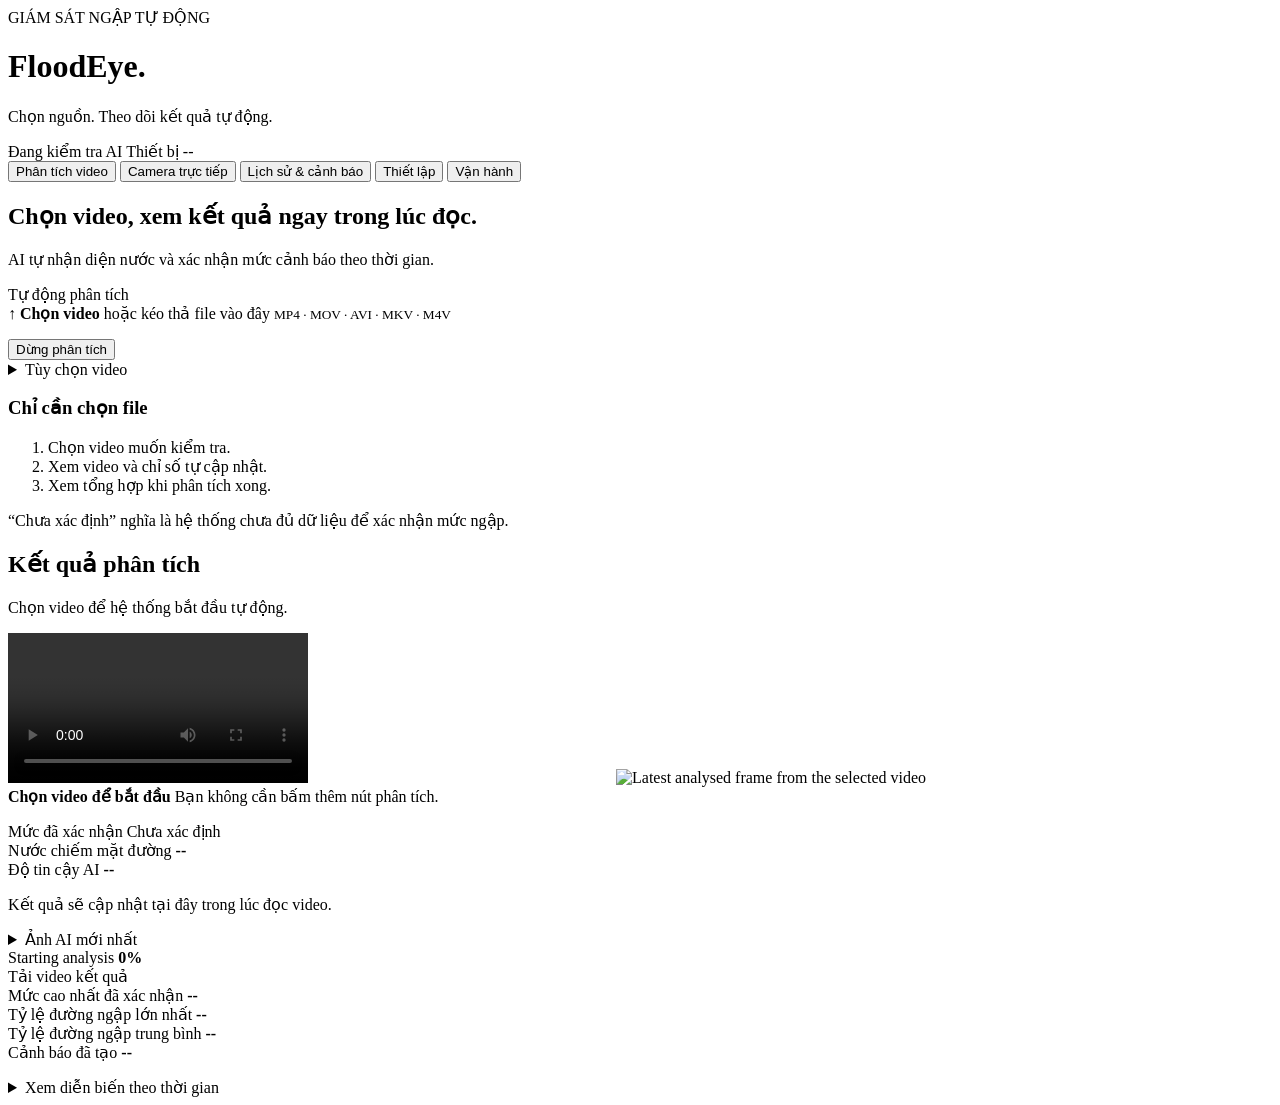
==== commit 1a09424f: "test" ====
--- a/app/templates/index.html
+++ b/app/templates/index.html
@@ -57,7 +57,7 @@
 <summary>Tùy chọn video</summary>
 <div class="camera-fields">
 <label>Vùng theo dõi<select id="videoCameraSelect">
-<option value="">Toàn khung hình (mặc định)</option>
+<option value="">Tự nhận diện mọi mặt đường</option>
 </select>
 </label>
 <label>Đọc một khung mỗi (giây)<input id="previewInterval" type="number" min="0.01" max="5" step="any" value="0.5">
@@ -110,7 +110,7 @@
 <span id="liveSeverity" class="severity-badge unknown">Chưa xác định</span>
 </div>
               <div>
-<span id="videoWaterLabel" class="observation-label">Diện tích nước · toàn ảnh</span>
+<span id="videoWaterLabel" class="observation-label">Nước chiếm mặt đường</span>
 <strong id="videoWater">--</strong>
 </div>
               <div>
@@ -144,11 +144,11 @@
 <strong id="highestSeverity">--</strong>
 </article>
             <article class="metric-card">
-<span>Diện tích nước lớn nhất</span>
+<span>Tỷ lệ đường ngập lớn nhất</span>
 <strong id="maxRatio">--</strong>
 </article>
             <article class="metric-card">
-<span>Diện tích nước trung bình</span>
+<span>Tỷ lệ đường ngập trung bình</span>
 <strong id="meanRatio">--</strong>
 </article>
             <article class="metric-card">
@@ -162,7 +162,7 @@
           <details class="panel chart-panel">
 <summary>Xem diễn biến theo thời gian</summary>
             <div class="panel-title simple">
-<h2>Diễn biến diện tích nước</h2>
+<h2>Tỷ lệ mặt đường có nước theo thời gian</h2>
 <span id="analysisMeta" class="muted">
 </span>
 </div>
@@ -208,7 +208,7 @@
 <span id="cameraLiveSeverity" class="severity-badge unknown">Chưa xác định</span>
 </div>
               <div>
-<span id="cameraWaterLabel" class="observation-label">Diện tích nước · toàn ảnh</span>
+<span id="cameraWaterLabel" class="observation-label">Nước chiếm mặt đường</span>
 <strong id="cameraWater">--</strong>
 </div>
               <div>
@@ -295,14 +295,14 @@
 </div>
           <form id="cameraForm" class="camera-fields">
             <label>Camera đã lưu<select id="cameraSelect">
-<option value="">Toàn khung hình (mặc định)</option>
+<option value="">Tự nhận diện mọi mặt đường</option>
 </select>
 </label>
             <label>Tên camera<input id="cameraName" maxlength="100" placeholder="e.g. Road entrance" required>
 </label>
             <label>Vị trí<input id="cameraLocation" maxlength="200" placeholder="Street or monitoring point">
 </label>
-            <p id="roiSummary" class="help-text">Water coverage is measured across the full frame.</p>
+            <p id="roiSummary" class="help-text">Road is detected automatically; water coverage uses detected road pixels.</p>
             <div class="button-row">
               <label class="action-button" for="roiReferenceFile">Chọn ảnh/video để vẽ vùng</label>
               <input id="roiReferenceFile" type="file" accept="image/*,video/*" hidden>
@@ -492,7 +492,7 @@
 </div>  <dialog id="roiDialog" aria-labelledby="roiTitle">
     <div class="roi-editor">
       <h2 id="roiTitle">Choose the monitored region</h2>
-      <p class="help-text">Click at least 3 corners around the road or area to monitor. The last edge closes automatically. Avoid crossing edges.</p>
+      <p class="help-text">Road is detected automatically. Optionally click at least 3 corners to limit analysis to part of the road. The last edge closes automatically. Avoid crossing edges.</p>
       <canvas id="roiCanvas" aria-label="Reference image; click to add polygon vertices">
 </canvas>
       <p id="roiEditorStatus" class="help-text" role="status">
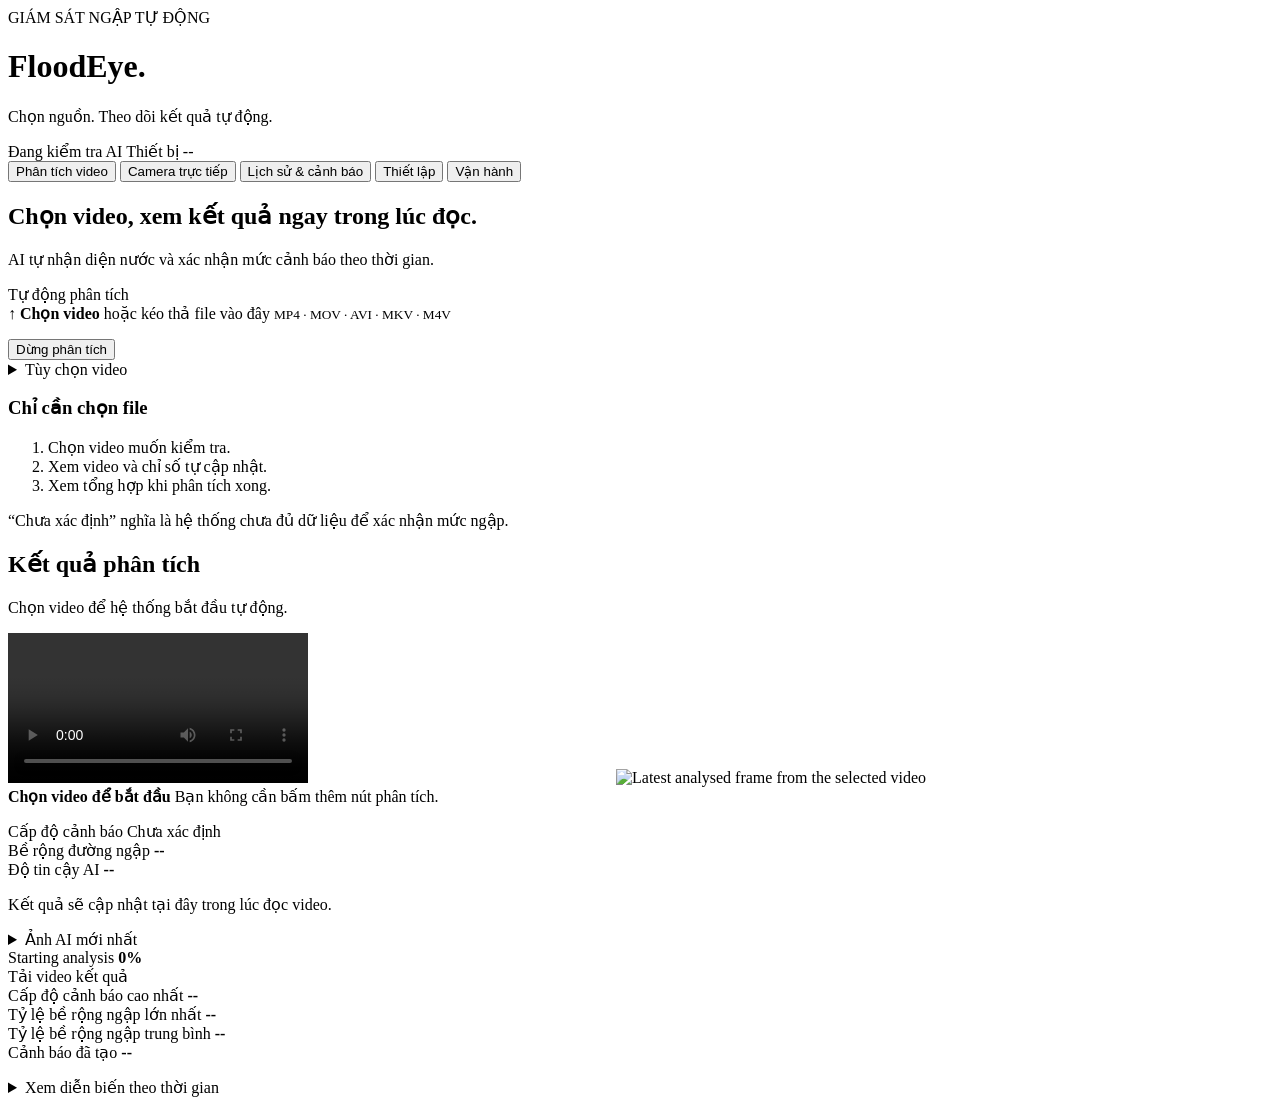
==== commit 8d73c45f: "Implement flood improvement" ====
--- a/app/templates/index.html
+++ b/app/templates/index.html
@@ -106,11 +106,11 @@
             <p id="playbackNote" class="help-text playback-note"></p>
             <div class="observation-grid">
               <div>
-<span class="observation-label">Mức đã xác nhận</span>
+<span class="observation-label">Cấp độ cảnh báo</span>
 <span id="liveSeverity" class="severity-badge unknown">Chưa xác định</span>
 </div>
               <div>
-<span id="videoWaterLabel" class="observation-label">Nước chiếm mặt đường</span>
+<span id="videoWaterLabel" class="observation-label">Bề rộng đường ngập</span>
 <strong id="videoWater">--</strong>
 </div>
               <div>
@@ -140,15 +140,15 @@
 <section id="resultSection" class="results hidden">
           <div class="metric-grid">
             <article class="metric-card">
-<span>Mức cao nhất đã xác nhận</span>
+<span>Cấp độ cảnh báo cao nhất</span>
 <strong id="highestSeverity">--</strong>
 </article>
             <article class="metric-card">
-<span>Tỷ lệ đường ngập lớn nhất</span>
+<span>Tỷ lệ bề rộng ngập lớn nhất</span>
 <strong id="maxRatio">--</strong>
 </article>
             <article class="metric-card">
-<span>Tỷ lệ đường ngập trung bình</span>
+<span>Tỷ lệ bề rộng ngập trung bình</span>
 <strong id="meanRatio">--</strong>
 </article>
             <article class="metric-card">
@@ -162,7 +162,7 @@
           <details class="panel chart-panel">
 <summary>Xem diễn biến theo thời gian</summary>
             <div class="panel-title simple">
-<h2>Tỷ lệ mặt đường có nước theo thời gian</h2>
+<h2>Tỷ lệ bề rộng đường ngập theo thời gian</h2>
 <span id="analysisMeta" class="muted">
 </span>
 </div>
@@ -204,11 +204,11 @@
           <div class="observation-panel" aria-label="Camera observations">
             <div class="observation-grid">
               <div>
-<span class="observation-label">Mức đã xác nhận</span>
+<span class="observation-label">Cấp độ cảnh báo</span>
 <span id="cameraLiveSeverity" class="severity-badge unknown">Chưa xác định</span>
 </div>
               <div>
-<span id="cameraWaterLabel" class="observation-label">Nước chiếm mặt đường</span>
+<span id="cameraWaterLabel" class="observation-label">Bề rộng đường ngập</span>
 <strong id="cameraWater">--</strong>
 </div>
               <div>
